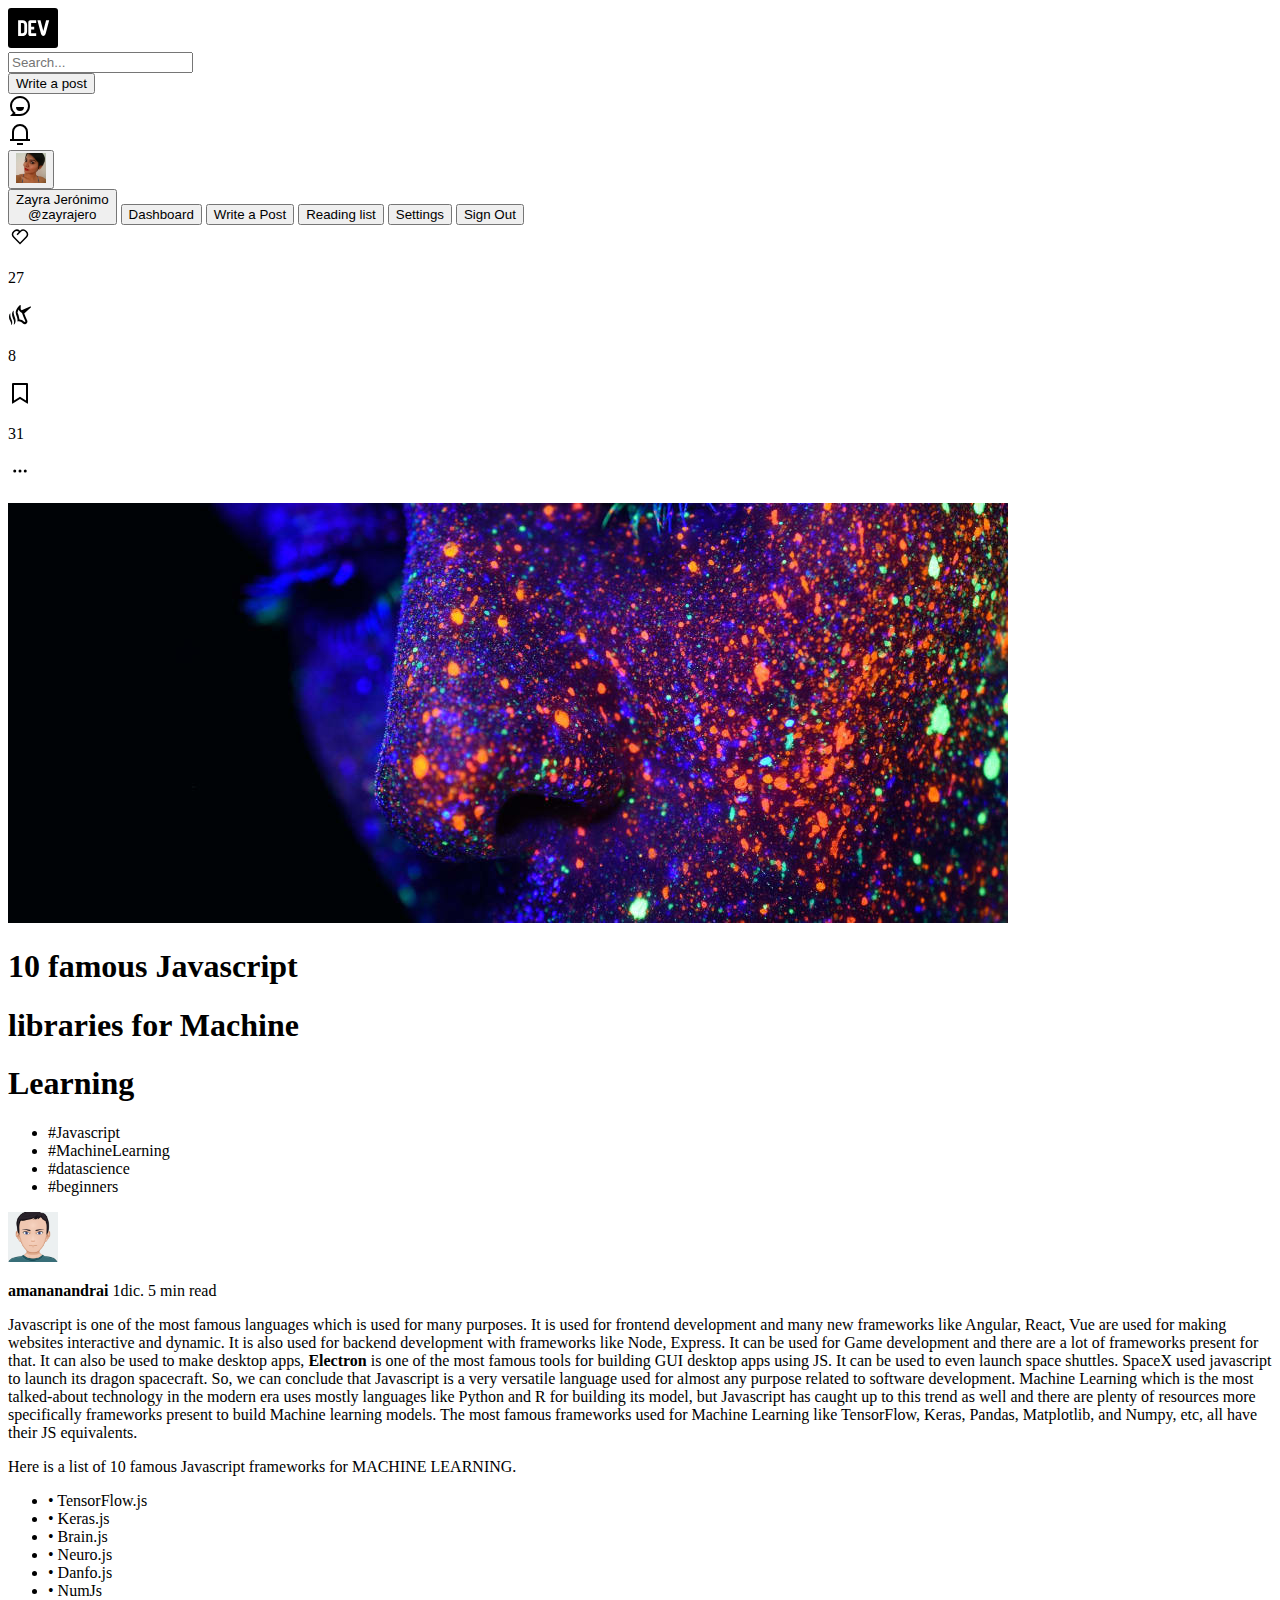
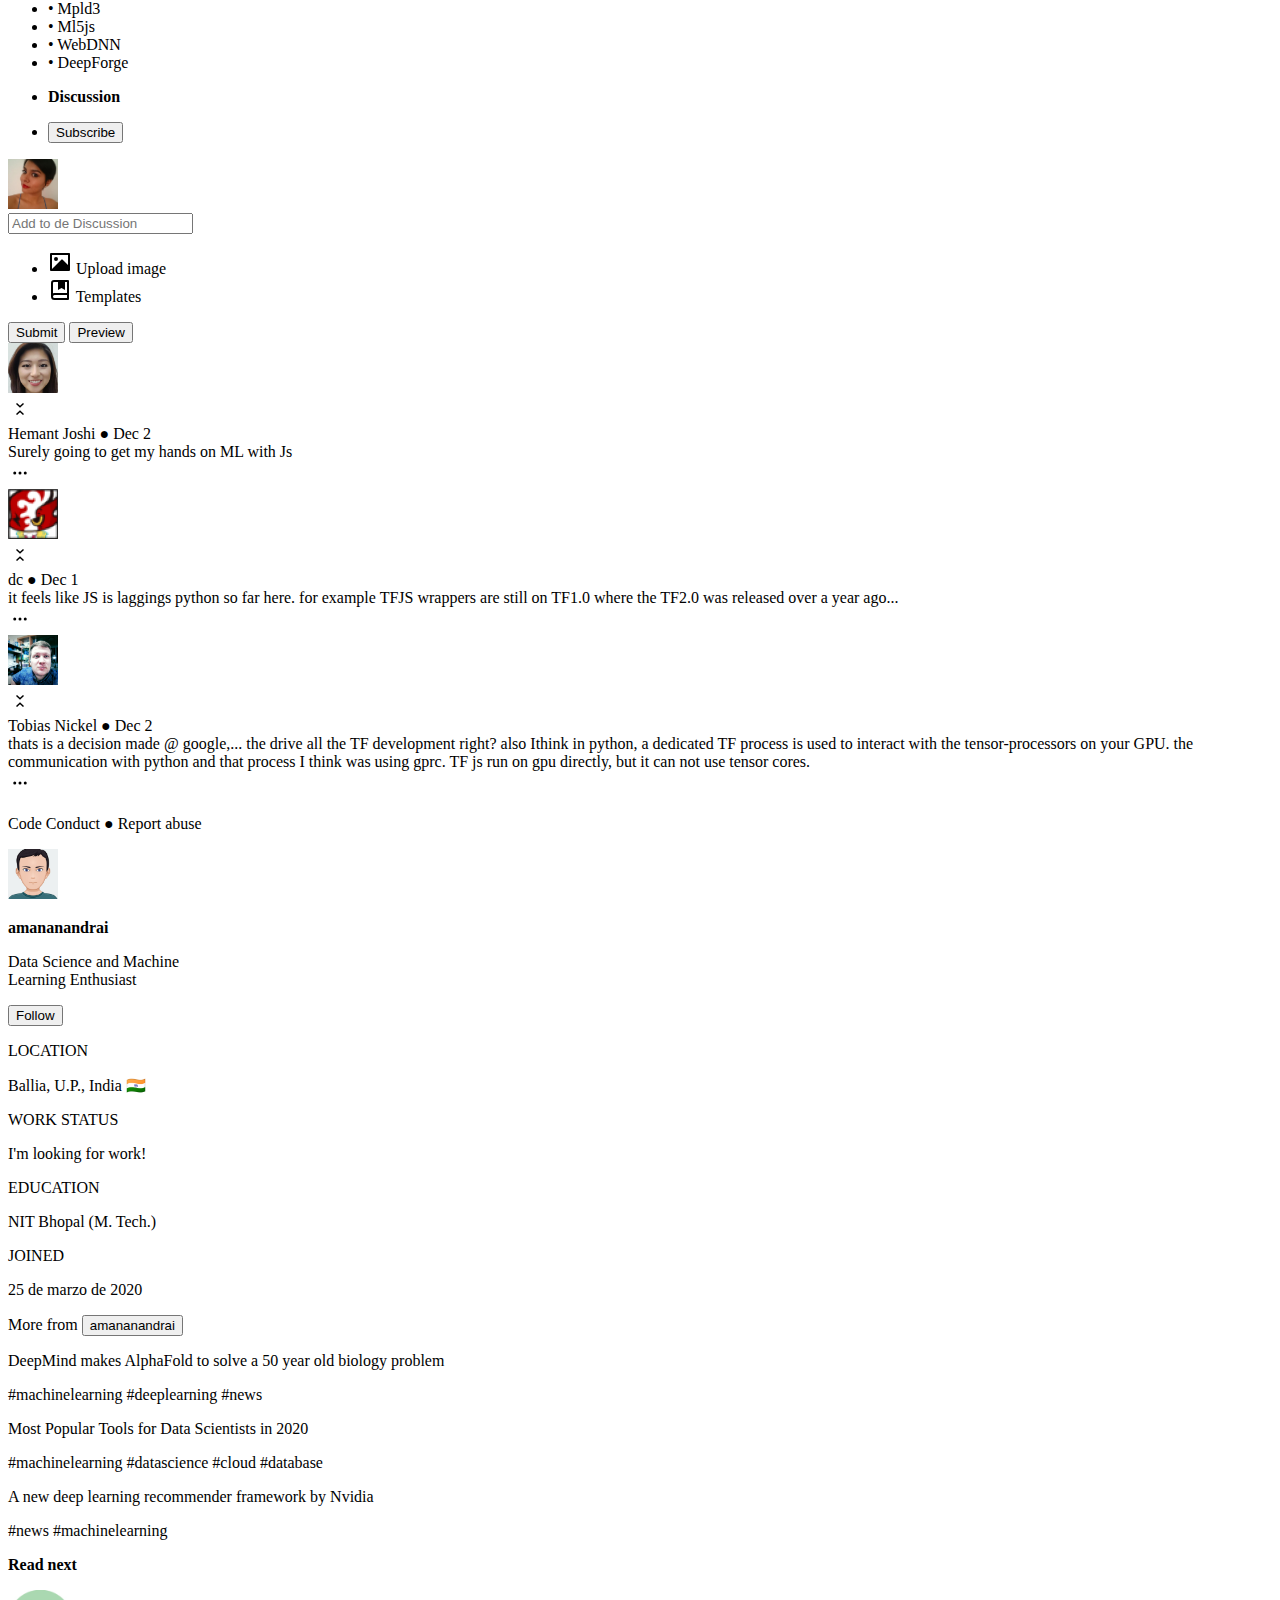
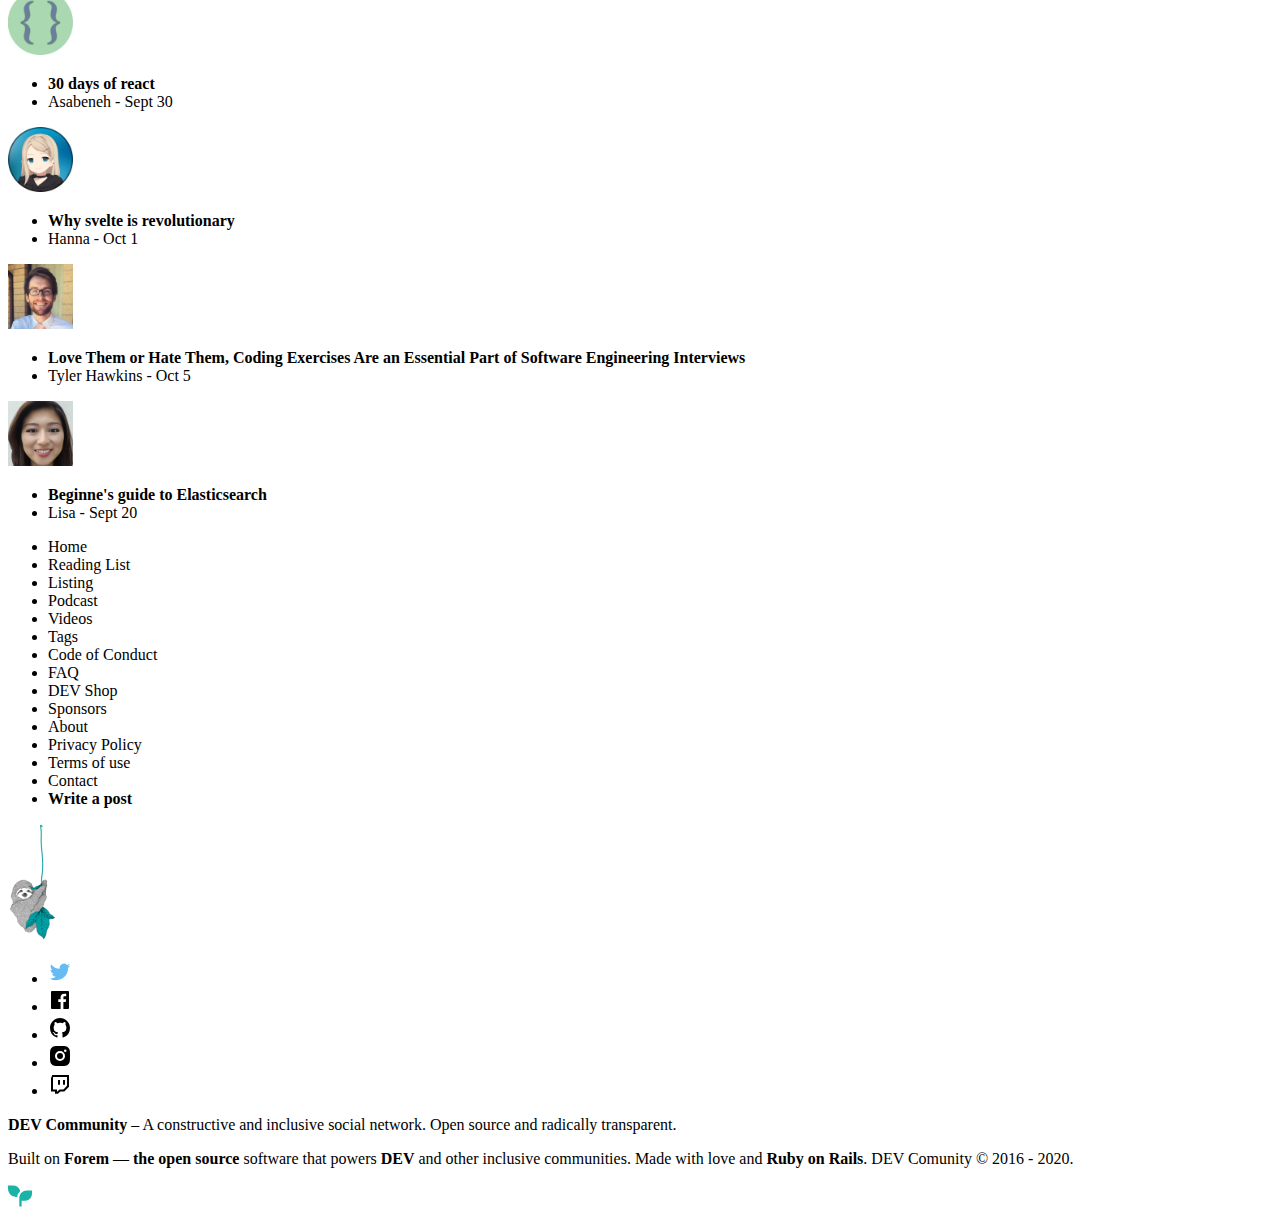
==== main.html @ 1acee674 "ADD files" ====
<!DOCTYPE html>
<html lang="en">

<head>
    <meta charset="UTF-8">
    <meta name="viewport" content="width=device-width, initial-scale=1.0">
    <link rel="stylesheet" href="https://cdn.jsdelivr.net/npm/bootstrap@4.5.3/dist/css/bootstrap.min.css"
        integrity="sha384-TX8t27EcRE3e/ihU7zmQxVncDAy5uIKz4rEkgIXeMed4M0jlfIDPvg6uqKI2xXr2" crossorigin="anonymous">
    <link rel="stylesheet" href="css/style-2.css">
    <link rel="icon" type="image" href="/assets/icon-logo.svg" />
    <title>10 famous Javascript
        libraries for Machine
        Learning</title>
</head>

<body>
    <header class="container-navbar">
        <nav class="navbar navbar-expand-lg p-0">
            <div class="container bg-white d-flex">
                <div class="nav-left d-flex align-items-center">
                    <div class="logo-img">
                        <a href="index.html">
                            <img src="/assets/icon-logo.svg" alt="logo">
                        </a>
                    </div>

                    <div class="nav-search">
                        <form class="form-inline my-1">
                            <input class="form-control my-0 mr-sm-2" type="search" placeholder="Search..."
                                aria-label="Search">
                        </form>
                    </div>

                </div>
                <div class="nav-right d-flex align-items-center">
                    <div class="d-flex wrapper-icon">
                        <div class="icon-nav">
                            <button type="button" class="d-none d-md-flex btn btn-primary btn-lg nav-btn">Write a
                                post</button>

                            <div class="icon">
                                <img src="/assets/icon-chat.svg" alt="icon">
                            </div>
                            <div class="icon">
                                <img src="/assets/icon-notification.svg" alt="icon">
                            </div>
                        </div>

                    </div>


                    <div class="btn-group">
                        <button type="button" class="btn user-btn" data-toggle="dropdown" data-display="static"
                            aria-haspopup="true" aria-expanded="false">
                            <img src="/assets/images/foto-zay.jpeg" width="30" alt="user-ph"
                                class="rounded-circle border border-secondary">
                        </button>
                        <div class="dropdown-menu dropdown-menu-lg-right">
                            <button class="dropdown-item border-bottom" type="button">Zayra Jerónimo <br>
                                <span class="text-secondary">@zayrajero</span></button>
                            <button class="dropdown-item" type="button">Dashboard</button>
                            <button class="dropdown-item" type="button">Write a Post</button>
                            <button class="dropdown-item" type="button">Reading list</button>
                            <button class="dropdown-item" type="button">Settings</button>
                            <button class="dropdown-item border-top" type="button">Sign Out</button>
                        </div>
                    </div>
                </div>
            </div>
        </nav>
    </header>
    <!-- MAIN -->
    <div class="container-fluid bg">
        <div class="row">
            <div class="container">
                <div class="row">
                    <!-- Cianca -->
                    <div class="col-12 col-md-2 pt-2">
                        <div class="div sticky-top">
                            <div class="div pt-3">
                                <img src="/assets/icon-like.svg" class="img-fluid" alt="Responsive image icon-like">
                                <p>27</p>
                            </div>
                            <div class="div pt-2">
                                <img src="/assets/icon-unicorn.svg" class="img-fluid"
                                    alt="Responsive image icon-unicorn">
                                <p>8</p>
                            </div>
                            <div class="div pt-2">
                                <img src="/assets/icon-bookmark.svg" class="img-fluid"
                                    alt="Responsive image icon-bookmark">
                                <p>31</p>
                            </div>
                            <div class="div pt-2">
                                <img src="/assets/icon-3puntitos.svg" class="img-fluid"
                                    alt="Responsive image icon-listing">
                                <p></p>
                            </div>
                        </div>
                    </div>

                    <div class="col-12 col-md-10 col-lg-7 corner-square bg-light">
                        <div class="div img-art-principal">
                            <img src="/assets/images/ph-article.jpg" class="img-fluid" alt="Responsive image">
                        </div>
                        <div>
                            <h1><strong>10 famous Javascript</strong></h1>
                            <h1><strong>libraries for Machine</strong></h1>
                            <h1><strong>Learning</strong></h1>
                        </div>
                        <div class="div etiquetas">
                            <ul>
                                <li class="li px-1"><span class="badge badge-warning">#Javascript</span></li>
                                <li class="li px-1"><span class="badge badge-secondary">#MachineLearning</span></li>
                                <li class="li px-1"><span class="badge badge-info">#datascience</span></li>
                                <li class="li px-1"><span class="badge badge-success">#beginners</span></li>
                            </ul>
                        </div>
                        <div>
                            <img src="/assets/images/user-1.jpeg" width="50" alt="user-1"
                                class="rounded-circle border border">
                            <p><strong>amananandrai</strong> 1dic. 5 min read</p>
                        </div>
                        <div>
                            <p>
                                Javascript is one of the most famous languages which is used for many purposes. It is
                                used for frontend development and many new frameworks like Angular, React, Vue are used
                                for making websites interactive and dynamic. It is also used for backend development
                                with frameworks like Node, Express. It can be used for Game development and there are a
                                lot of frameworks present for that. It can also be used to make desktop apps,
                                <strong>Electron</strong> is one of the most famous tools for building GUI desktop apps
                                using JS. It can be used to even launch space shuttles. SpaceX used javascript to launch
                                its dragon spacecraft. So, we can conclude that Javascript is a very versatile language
                                used for almost any purpose related to software development.
                                Machine Learning which is the most talked-about technology in the modern era uses mostly
                                languages like Python and R for building its model, but Javascript has caught up to this
                                trend as well and there are plenty of resources more specifically frameworks present to
                                build Machine learning models. The most famous frameworks used for Machine Learning like
                                TensorFlow, Keras, Pandas, Matplotlib, and Numpy, etc, all have their JS equivalents.
                            </p>
                        </div>
                        <div class="div pt-2"></div>
                        <div>
                            <p>Here is a list of 10 famous Javascript frameworks for MACHINE LEARNING.</p>
                            <ul>
                                <li>• TensorFlow.js</li>
                                <li>• Keras.js</li>
                                <li>• Brain.js</li>
                                <li>• Neuro.js</li>
                                <li>• Danfo.js</li>
                                <li>• NumJs</li>
                                <li>• Mpld3</li>
                                <li>• Ml5js</li>
                                <li>• WebDNN</li>
                                <li>• DeepForge</li>
                            </ul>
                        </div>

                        <!-- Manu -->
                        <div class="section mt2">
                            <div class="div mt-1">
                                <ul class="d-flex flex-row justify-content-between align-items-center">
                                    <li>
                                        <p><strong>Discussion</strong></p>
                                    </li>
                                    <li><button type="button" class="btn button-white">Subscribe</button></li>
                                </ul>
                                <div class="d-flex flex-row align-items-start">
                                    <div><img src="assets/images/foto-zay.jpeg" width="50" class="h-100 rounded-circle">
                                    </div>
                                    <div class="ml-3 w-100"><input type="text" placeholder="Add to de Discussion"
                                            class="corner-square p-5 w-100"></input></div>
                                </div>
                                <div class="div w-100">
                                    <ul class="d-flex flex-row justify-content-start px-3">
                                        <li class="ml-5"><img src="assets/upload-icon.svg"> Upload image </li>
                                        <li class="ml-3"><img src="assets/crayons.svg"> Templates </li>
                                    </ul>
                                </div>
                                <div>
                                    <div class="d-flex flex-row justify-content-start px-5 align-items-center">
                                        <button type="button" class="btn button-blue ml-4">Submit</button></li>
                                        <button type="button" class="btn button-gray ml-2">Preview</button></li>
                                    </div>
                                </div>
                            </div>
                            <div class="div d-flex flex-row py-2 mt-4">
                                <div class="div d-flex flex-column mr-3">
                                    <img src="assets/images/user-2-7.jpeg" width="50" class="rounded-circle">
                                    <div class="d-flex align-items-center justify-content-center"><img
                                            src="assets/icon-sign.svg"></div>
                                </div>
                                <div class="d-flex corner-square w-100">
                                    <div class="div w-100 h-100">Hemant Joshi ● Dec 2
                                        <div class="mt2">Surely going to get my hands on ML with Js</div>
                                    </div>
                                    <div><img src="assets/icon-3puntitos.svg"></div>
                                </div>
                            </div>

                            <div class="div d-flex flex-row py-2 mt-4">
                                <div class="div d-flex flex-column mr-3">
                                    <img src="assets/images/user-2-3.jpeg" width="50" class="rounded-circle">
                                    <div class="d-flex align-items-center justify-content-center"><img
                                            src="assets/icon-sign.svg"></div>
                                </div>
                                <div class="d-flex corner-square w-100">
                                    <div class="div w-100 h-100">dc ● Dec 1
                                        <div class="mt2">it feels like JS is laggings python so far here. for example
                                            TFJS wrappers are still on TF1.0 where the TF2.0 was released over a year
                                            ago...</div>
                                    </div>
                                    <div><img src="assets/icon-3puntitos.svg"></div>
                                </div>
                            </div>

                            <div class="div d-flex flex-row py-2 mt-4">
                                <div class="div d-flex flex-column flex-align-center mr-3">
                                    <img src="assets/images/user-2-2.jpg" width="50" class="rounded-circle">
                                    <div class="d-flex align-items-center justify-content-center"><img
                                            src="assets/icon-sign.svg"></div>
                                </div>
                                <div class="d-flex flex-row corner-square w-100">
                                    <div class="div w-100 h-100">Tobias Nickel ● Dec 2
                                        <div class="mt2">thats is a decision made @ google,... the drive all the TF
                                            development right?
                                            also Ithink in python, a dedicated TF process is used to interact with the
                                            tensor-processors on your GPU. the communication with python and that
                                            process I think was using gprc.
                                            TF js run on gpu directly, but it can not use tensor cores.</div>
                                    </div>
                                    <div><img src="assets/icon-3puntitos.svg"></div>
                                </div>

                            </div>



                            <div class="div d-flex justify-content-center py-3">
                                <p>Code Conduct ● Report abuse</p>
                            </div>
                        </div>
                    </div>

                    <!-- Cianca -->
                    <div class="col-3 d-none d-lg-block pt-2">
                        <div class="div sticky-top">
                            <div class="section border border bg-light ">
                                <div class="div mx-auto" style="width: 200px">
                                    <img src="/assets/images/user-1.jpeg" width="50" alt="user-1"
                                        class="rounded-circle border border">
                                    <p><strong>amananandrai</strong></p>
                                </div>
                                <div class="div mx-auto" style="width: 200px">
                                    <p>Data Science and Machine Learning Enthusiast</p>
                                </div>
                                <div class="div mx-auto" style="width: 200px">
                                    <button type="button" class="btn btn-primary btn-lg">Follow</button>
                                </div>
                                <div class="div px-3 pt-3">
                                    <p>LOCATION</p>
                                    <p>Ballia, U.P., India 🇮🇳</p>
                                    <p>WORK STATUS</p>
                                    <p>I'm looking for work!</p>
                                    <p>EDUCATION</p>
                                    <p>NIT Bhopal (M. Tech.)</p>
                                    <p>JOINED</p>
                                    <p>25 de marzo de 2020</p>
                                </div>
                            </div>

                            <div class="div pt-2"></div>

                            <div class="section border border bg-light">
                                <div class="border border div mx-auto">
                                    <p class="p px-3">More from <button type="button"
                                            class="btn btn-link">amananandrai</button></p>
                                </div>
                                <div class="border border div mx-auto">
                                    <p class="p px-3">DeepMind makes AlphaFold to solve a 50 year old biology problem
                                    </p>
                                    <p class="p px-3">#machinelearning #deeplearning #news</p>
                                </div>
                                <div class="border border div mx-auto">
                                    <p class="p px-3">Most Popular Tools for Data Scientists in 2020</p>
                                    <p class="p px-3">#machinelearning #datascience #cloud #database</p>
                                </div>
                                <div class="border border div mx-auto">
                                    <p class="p px-3">A new deep learning recommender framework by Nvidia</p>
                                    <p class="p px-3">#news #machinelearning</p>
                                </div>
                            </div>
                        </div>
                    </div>
                </div>
            </div>
        </div>
    </div>

    <!-- Manu -->
    <!-- Read Next -->
    <div class="col-7 mt-4 offset-3 read-next d-flex justify-content-center">
        <div class="div">
            <div class="section mt-4 w-75 d-flex flex-column justify-content-center">
                <div class="div d-flex justify-content-start align-items-center">
                    <p><strong>Read next</strong></p>
                </div>
                <div class="div d-flex flex-row py-3">
                    <div class="div h-25"><img src="assets/images/user-2-4.jpeg" width="65"
                            class="h-100 rounded-circle"></div>
                    <div>
                        <ul>
                            <li><strong>30 days of react</strong></li>
                            <li>Asabeneh - Sept 30</li>
                        </ul>
                    </div>
                </div>
                <div class="div d-flex flex-row py-2">
                    <div class="div h-25"><img src="assets/images/user-2-5.png" width="65" class="h-100 rounded-circle">
                    </div>
                    <div>
                        <ul>
                            <li><strong>Why svelte is revolutionary</strong></li>
                            <li>Hanna - Oct 1</li>
                        </ul>
                    </div>
                </div>
                <div class="div d-flex flex-row py-2">
                    <div class="div h-25"><img src="assets/images/user-2-6.jpeg" width="65"
                            class="h-100 rounded-circle"></div>
                    <div>
                        <ul>
                            <li><strong>Love Them or Hate Them, Coding Exercises Are an Essential Part of Software
                                    Engineering Interviews</strong></li>
                            <li>Tyler Hawkins - Oct 5</li>
                        </ul>
                    </div>
                </div>
                <div class="div d-flex flex-row">
                    <div class="div h-25"><img src="assets/images/user-2-7.jpeg" width="65"
                            class="h-100 rounded-circle"></div>
                    <div>
                        <ul>
                            <li><strong>Beginne's guide to Elasticsearch</strong></li>
                            <li>Lisa - Sept 20</li>
                        </ul>
                    </div>
                </div>


            </div>
        </div>
    </div>

    <!-- TODOS -->
    <!-- FOOTER -->
    <div class="container-fluid border mt-4 footer-design">
        <div class="row">
            <div class="container">
                <div class="row mt-5">
                    <div class="col-12 w-100">
                        <ul class=" d-flex flex-row justify-content-between">
                            <li>Home</li>
                            <li>Reading List</li>
                            <li>Listing</li>
                            <li>Podcast</li>
                            <li>Videos</li>
                            <li>Tags</li>
                            <li>Code of Conduct</li>
                            <li>FAQ</li>
                            <li>DEV Shop</li>
                            <li>Sponsors</li>
                            <li>About</li>
                            <li>Privacy Policy</li>
                            <li>Terms of use</li>
                            <li>Contact</li>
                            <li><strong>Write a post</strong></li>
                        </ul>
                        <div><img src="assets/images/ph-animal.png" width="50" class="h-100 rounded-circle"></div>

                    </div>
                    <div class="col-12">
                        <ul class=" d-flex flex-row align-items-center justify-content-center">
                            <li class="px-2"><img src="assets/icon-twitter.svg"></li>
                            <li class="px-2"><img src="assets/icon-fb.svg"></li>
                            <li class="px-2"><img src="assets/icon-github.svg"></li>
                            <li class="px-2"><img src="assets/icon-instagram.svg"></li>
                            <li class="px-2"><img src="assets/icon-twitch.svg"></li>
                        </ul>
                    </div>
                    <div class="col-12 d-flex flex-row justify-content-center pt-4">
                        <div>
                            <p><strong>DEV Community </strong> – A constructive and inclusive social network. Open
                                source and radically transparent.</p>
                        </div>
                    </div>
                    <div class="col-12 d-flex flex-column align-items-center justify-content-center pt-1">
                        <div class="w-75 d-flex flex-row flex-wrap justify-content-center align-items-center">
                            <p class="text-center">Built on <strong>Forem</strong> — <strong>the open source</strong>
                                software that powers <strong>DEV</strong> and other inclusive communities. Made with
                                love and<strong> Ruby on Rails</strong>. DEV Comunity © 2016 - 2020.
                            </p>
                        </div>
                        <div class="pb-5 pt-3"><img src="assets/icon-plant.svg"></div>
                    </div>
                </div>
            </div>
        </div>
    </div>


    <script src="https://ajax.googleapis.com/ajax/libs/jquery/3.5.1/jquery.min.js"></script>
    <script src="https://code.jquery.com/jquery-3.5.1.min.js"
        integrity="sha256-9/aliU8dGd2tb6OSsuzixeV4y/faTqgFtohetphbbj0=" crossorigin="anonymous"></script>
    <script src="https://cdn.jsdelivr.net/npm/popper.js@1.16.1/dist/umd/popper.min.js"
        integrity="sha384-9/reFTGAW83EW2RDu2S0VKaIzap3H66lZH81PoYlFhbGU+6BZp6G7niu735Sk7lN"
        crossorigin="anonymous"></script>
    <script src="https://cdn.jsdelivr.net/npm/bootstrap@4.5.3/dist/js/bootstrap.min.js"
        integrity="sha384-w1Q4orYjBQndcko6MimVbzY0tgp4pWB4lZ7lr30WKz0vr/aWKhXdBNmNb5D92v7s"
        crossorigin="anonymous"></script>
</body>

</html>
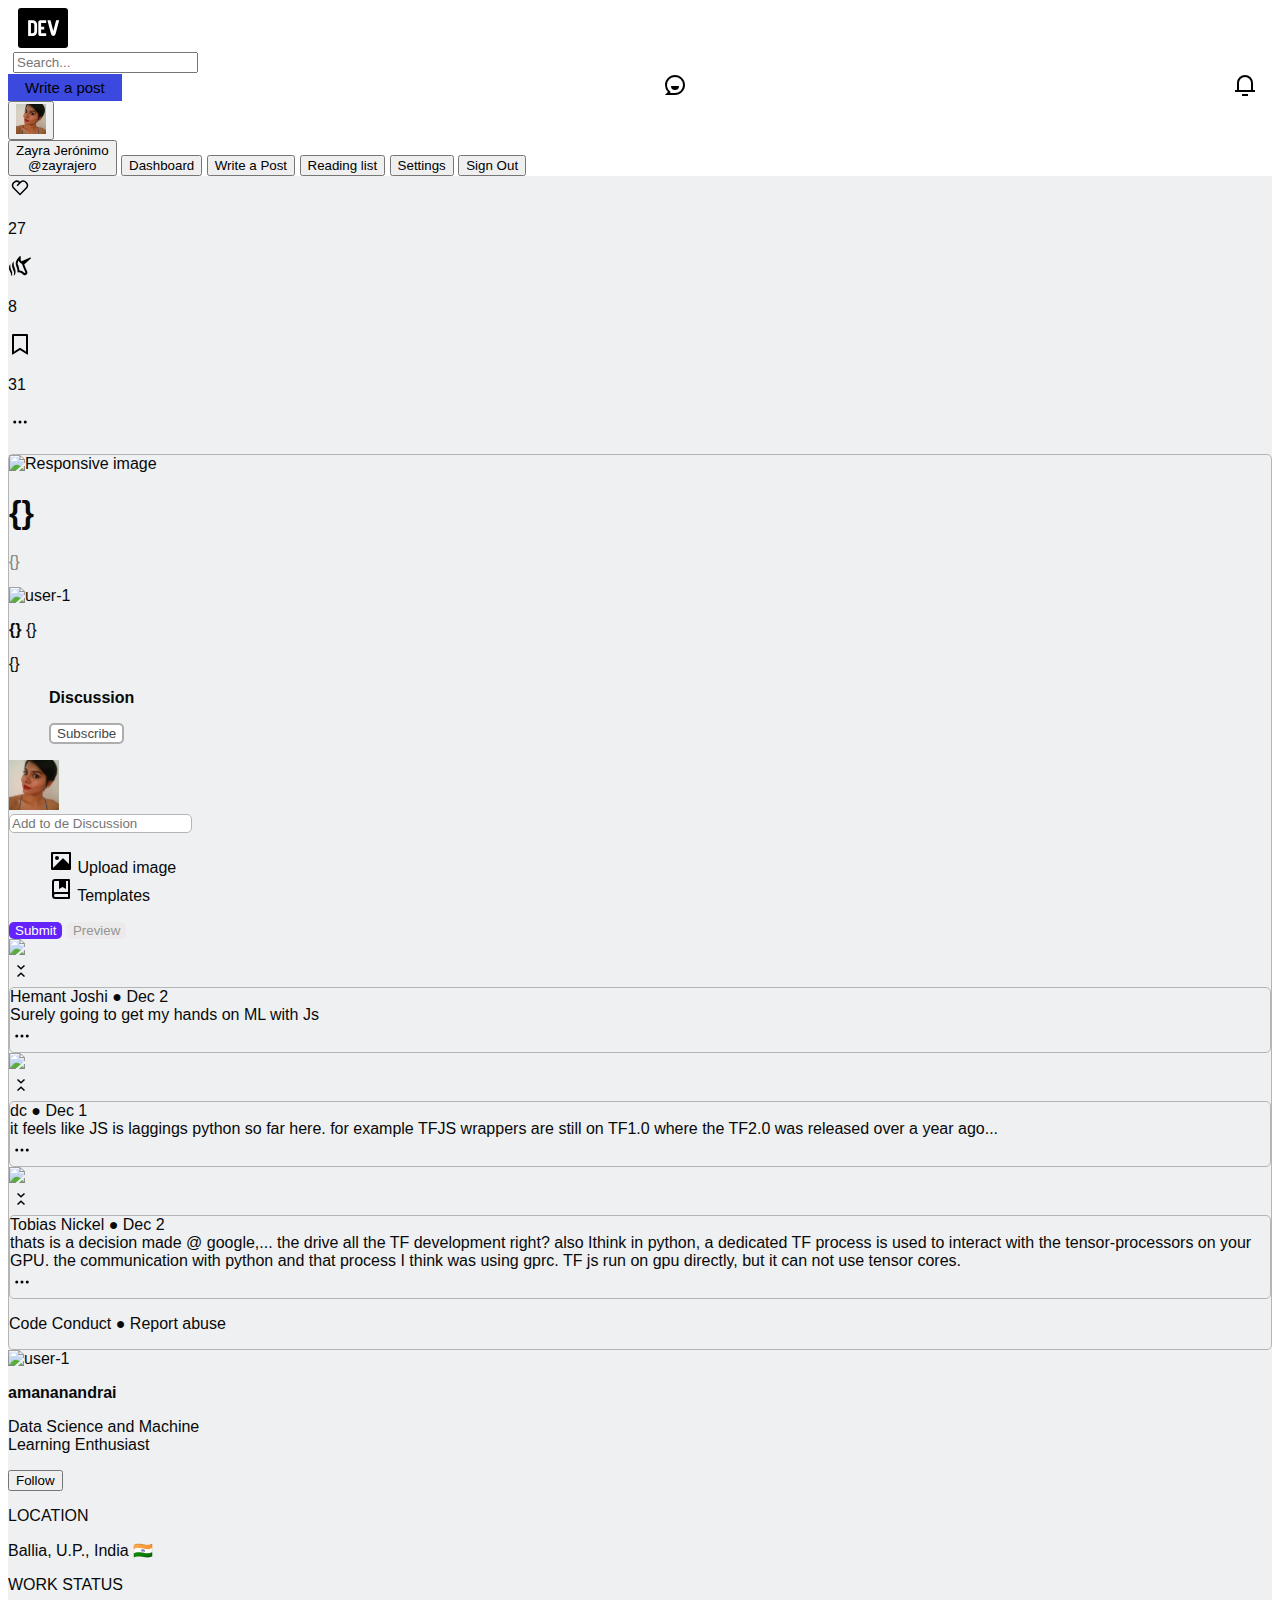
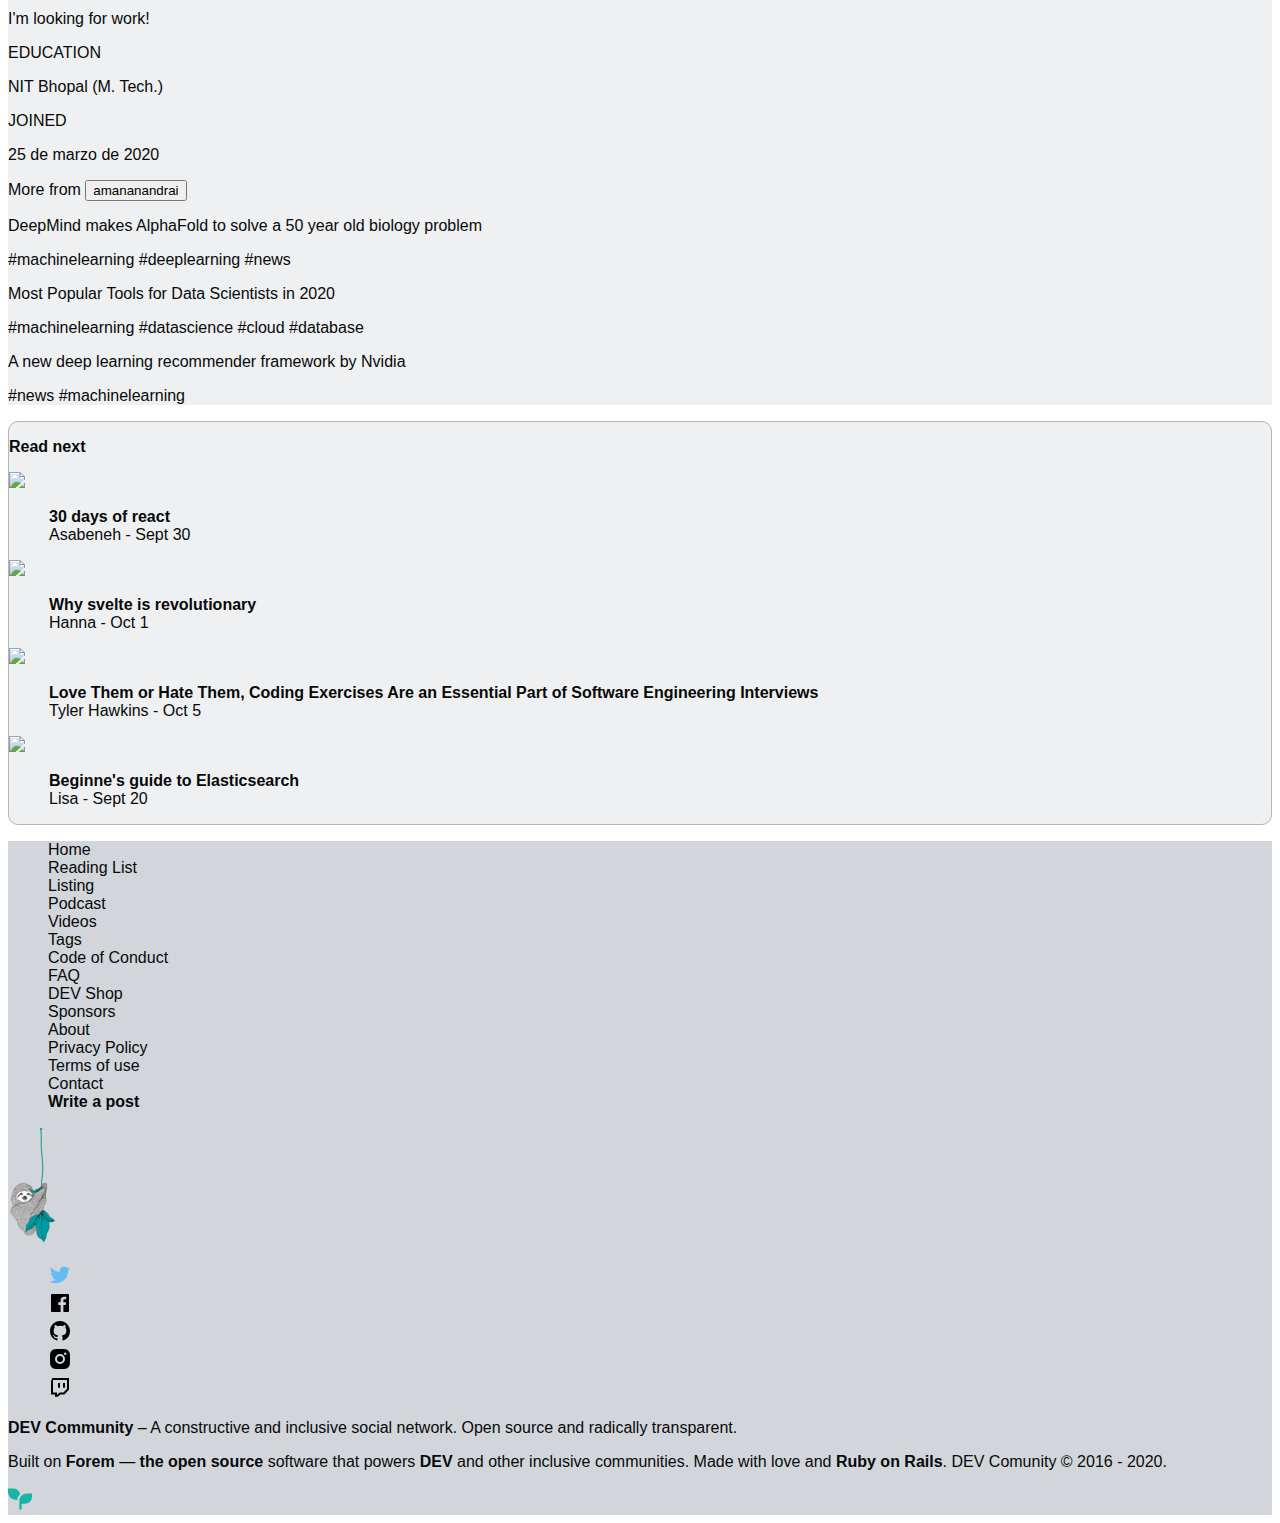
==== commit 80f26e10: "ADDED print post" ====
--- a/main.html
+++ b/main.html
@@ -4,8 +4,8 @@
 <head>
     <meta charset="UTF-8">
     <meta name="viewport" content="width=device-width, initial-scale=1.0">
-    <link rel="stylesheet" href="https://cdn.jsdelivr.net/npm/bootstrap@4.5.3/dist/css/bootstrap.min.css"
-        integrity="sha384-TX8t27EcRE3e/ihU7zmQxVncDAy5uIKz4rEkgIXeMed4M0jlfIDPvg6uqKI2xXr2" crossorigin="anonymous">
+    <link href="https://cdn.jsdelivr.net/npm/bootstrap@5.0.0-beta1/dist/css/bootstrap.min.css" rel="stylesheet"
+        integrity="sha384-giJF6kkoqNQ00vy+HMDP7azOuL0xtbfIcaT9wjKHr8RbDVddVHyTfAAsrekwKmP1" crossorigin="anonymous">
     <link rel="stylesheet" href="css/style-2.css">
     <link rel="icon" type="image" href="/assets/icon-logo.svg" />
     <title>10 famous Javascript
@@ -99,62 +99,28 @@
                         </div>
                     </div>
 
-                    <div class="col-12 col-md-10 col-lg-7 corner-square bg-light">
+                    <div class="col-12 col-md-10 col-lg-7 corner-square bg-light read-post post">
                         <div class="div img-art-principal">
-                            <img src="/assets/images/ph-article.jpg" class="img-fluid" alt="Responsive image">
+                            <img src="{}" class="img-fluid" alt="Responsive image">
                         </div>
                         <div>
-                            <h1><strong>10 famous Javascript</strong></h1>
-                            <h1><strong>libraries for Machine</strong></h1>
-                            <h1><strong>Learning</strong></h1>
+                            <h1><strong>{}</strong></h1>
                         </div>
                         <div class="div etiquetas">
                             <ul>
-                                <li class="li px-1"><span class="badge badge-warning">#Javascript</span></li>
-                                <li class="li px-1"><span class="badge badge-secondary">#MachineLearning</span></li>
-                                <li class="li px-1"><span class="badge badge-info">#datascience</span></li>
-                                <li class="li px-1"><span class="badge badge-success">#beginners</span></li>
+                                <li class="li px-1"><span class="badge badge-warning">{}</span></li>
                             </ul>
                         </div>
                         <div>
-                            <img src="/assets/images/user-1.jpeg" width="50" alt="user-1"
-                                class="rounded-circle border border">
-                            <p><strong>amananandrai</strong> 1dic. 5 min read</p>
+                            <img src="{}" width="50" alt="user-1" class="rounded-circle border border">
+                            <p><strong>{}</strong> {}</p>
                         </div>
                         <div>
                             <p>
-                                Javascript is one of the most famous languages which is used for many purposes. It is
-                                used for frontend development and many new frameworks like Angular, React, Vue are used
-                                for making websites interactive and dynamic. It is also used for backend development
-                                with frameworks like Node, Express. It can be used for Game development and there are a
-                                lot of frameworks present for that. It can also be used to make desktop apps,
-                                <strong>Electron</strong> is one of the most famous tools for building GUI desktop apps
-                                using JS. It can be used to even launch space shuttles. SpaceX used javascript to launch
-                                its dragon spacecraft. So, we can conclude that Javascript is a very versatile language
-                                used for almost any purpose related to software development.
-                                Machine Learning which is the most talked-about technology in the modern era uses mostly
-                                languages like Python and R for building its model, but Javascript has caught up to this
-                                trend as well and there are plenty of resources more specifically frameworks present to
-                                build Machine learning models. The most famous frameworks used for Machine Learning like
-                                TensorFlow, Keras, Pandas, Matplotlib, and Numpy, etc, all have their JS equivalents.
+                                {}
                             </p>
                         </div>
-                        <div class="div pt-2"></div>
-                        <div>
-                            <p>Here is a list of 10 famous Javascript frameworks for MACHINE LEARNING.</p>
-                            <ul>
-                                <li>• TensorFlow.js</li>
-                                <li>• Keras.js</li>
-                                <li>• Brain.js</li>
-                                <li>• Neuro.js</li>
-                                <li>• Danfo.js</li>
-                                <li>• NumJs</li>
-                                <li>• Mpld3</li>
-                                <li>• Ml5js</li>
-                                <li>• WebDNN</li>
-                                <li>• DeepForge</li>
-                            </ul>
-                        </div>
+
 
                         <!-- Manu -->
                         <div class="section mt2">
@@ -410,14 +376,10 @@
 
 
     <script src="https://ajax.googleapis.com/ajax/libs/jquery/3.5.1/jquery.min.js"></script>
-    <script src="https://code.jquery.com/jquery-3.5.1.min.js"
-        integrity="sha256-9/aliU8dGd2tb6OSsuzixeV4y/faTqgFtohetphbbj0=" crossorigin="anonymous"></script>
-    <script src="https://cdn.jsdelivr.net/npm/popper.js@1.16.1/dist/umd/popper.min.js"
-        integrity="sha384-9/reFTGAW83EW2RDu2S0VKaIzap3H66lZH81PoYlFhbGU+6BZp6G7niu735Sk7lN"
+    <script src="https://cdn.jsdelivr.net/npm/bootstrap@5.0.0-beta1/dist/js/bootstrap.bundle.min.js"
+        integrity="sha384-ygbV9kiqUc6oa4msXn9868pTtWMgiQaeYH7/t7LECLbyPA2x65Kgf80OJFdroafW"
         crossorigin="anonymous"></script>
-    <script src="https://cdn.jsdelivr.net/npm/bootstrap@4.5.3/dist/js/bootstrap.min.js"
-        integrity="sha384-w1Q4orYjBQndcko6MimVbzY0tgp4pWB4lZ7lr30WKz0vr/aWKhXdBNmNb5D92v7s"
-        crossorigin="anonymous"></script>
+    <script src="js/post.js"></script>
 </body>
 
 </html>--- a/css/style-2.css
+++ b/css/style-2.css
@@ -0,0 +1,130 @@
+body {
+  font-family: 'Roboto', sans-serif;
+  color: #08090a;
+  cursor: pointer;
+}
+
+ul, li {
+  list-style: none;
+}
+
+.bg {
+  background: #eef0f1;
+}
+
+.container {
+  padding: 10px auto;
+  width: 100%;
+}
+
+.logo-img {
+  padding-left: 10px;
+}
+
+.nav-search {
+  padding-left: 5px;
+  width: 150px;
+}
+
+.nav-btn {
+  font-size: 15px;
+  font-weight: 500;
+  padding: 5px 17px;
+  background: #3b49df;
+  margin-right: 10px;
+  border: none;
+}
+
+.nav-btn:hover {
+  background: #323ebe;
+}
+
+@media only screen and (min-width: 768px) {
+  .wrap-icon {
+    margin: 0 15px;
+  }
+}
+
+.icon-nav {
+  display: -webkit-box;
+  display: -ms-flexbox;
+  display: flex;
+  -webkit-box-align: center;
+      -ms-flex-align: center;
+          align-items: center;
+  -webkit-box-pack: justify;
+      -ms-flex-pack: justify;
+          justify-content: space-between;
+}
+
+.icon-nav .icon {
+  padding: 0 15px;
+}
+
+.dropdown-menu {
+  border-color: black;
+  border-top-width: thin;
+  border-right-width: thick;
+  border-bottom-width: thick;
+  border-left-width: thin;
+}
+
+.corner-square {
+  border-radius: 5px;
+  border: 1px solid #b6b5b5;
+  /* border-style: none; */
+}
+
+.corner-square-nb {
+  border-radius: 5px;
+  /* border-style: none; */
+}
+
+.button-blue {
+  background-color: rgba(94, 25, 253, 0.959);
+  border-style: none;
+  border-radius: 5px;
+  color: white;
+}
+
+.button-gray {
+  background-color: rgba(235, 233, 233, 0.959);
+  border-style: none;
+  border-radius: 5px;
+  color: #959595;
+}
+
+.button-white {
+  background-color: white;
+  border: 2px solid #adadad;
+  border-radius: 5px;
+  color: #474747;
+}
+
+input {
+  text-align: left;
+}
+
+.footer-design {
+  background-color: #d2d6db;
+}
+
+.div.etiquetas ul {
+  display: -webkit-box;
+  display: -ms-flexbox;
+  display: flex;
+  -ms-flex-wrap: wrap;
+      flex-wrap: wrap;
+  padding-left: 0;
+  color: #808080;
+  -webkit-box-pack: start;
+      -ms-flex-pack: start;
+          justify-content: flex-start;
+}
+
+.read-next {
+  border-radius: 10px;
+  background-color: #eef0f1;
+  border: 1px solid #b6b5b5;
+}
+/*# sourceMappingURL=style-2.css.map */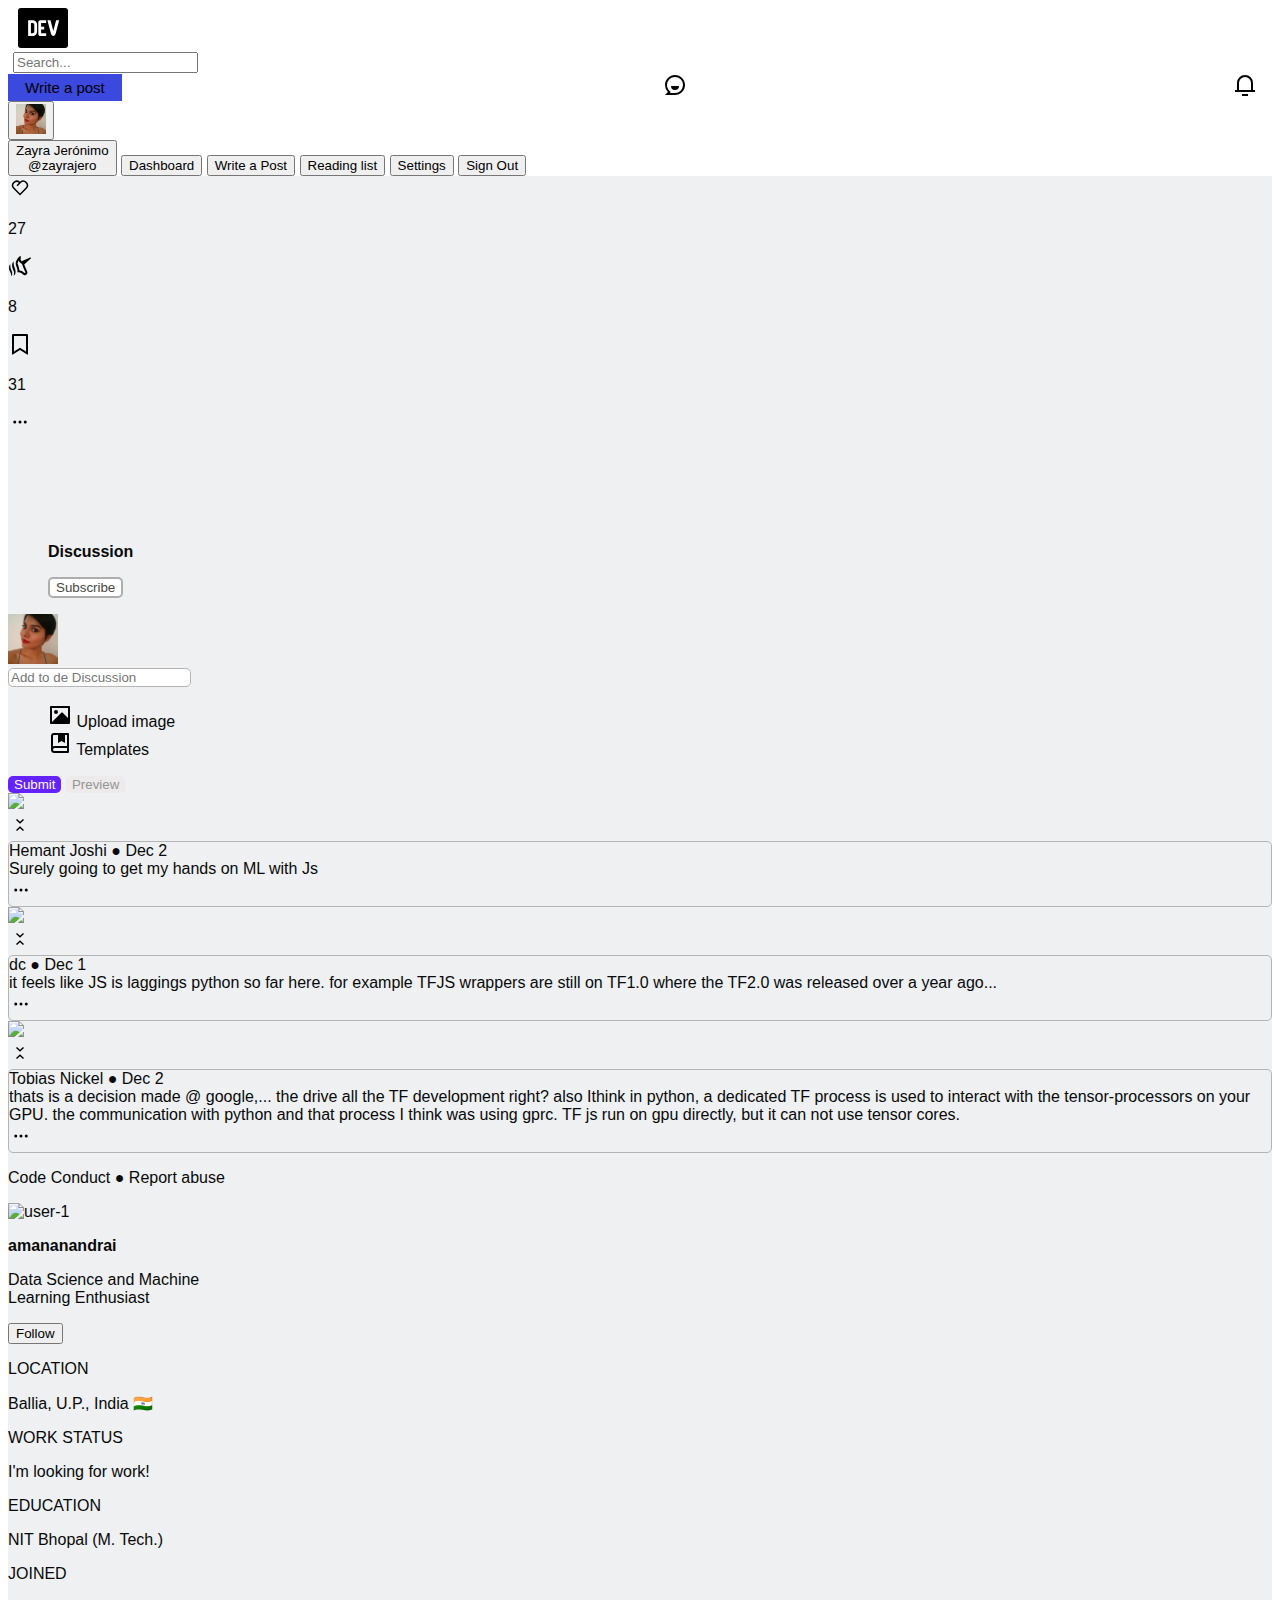
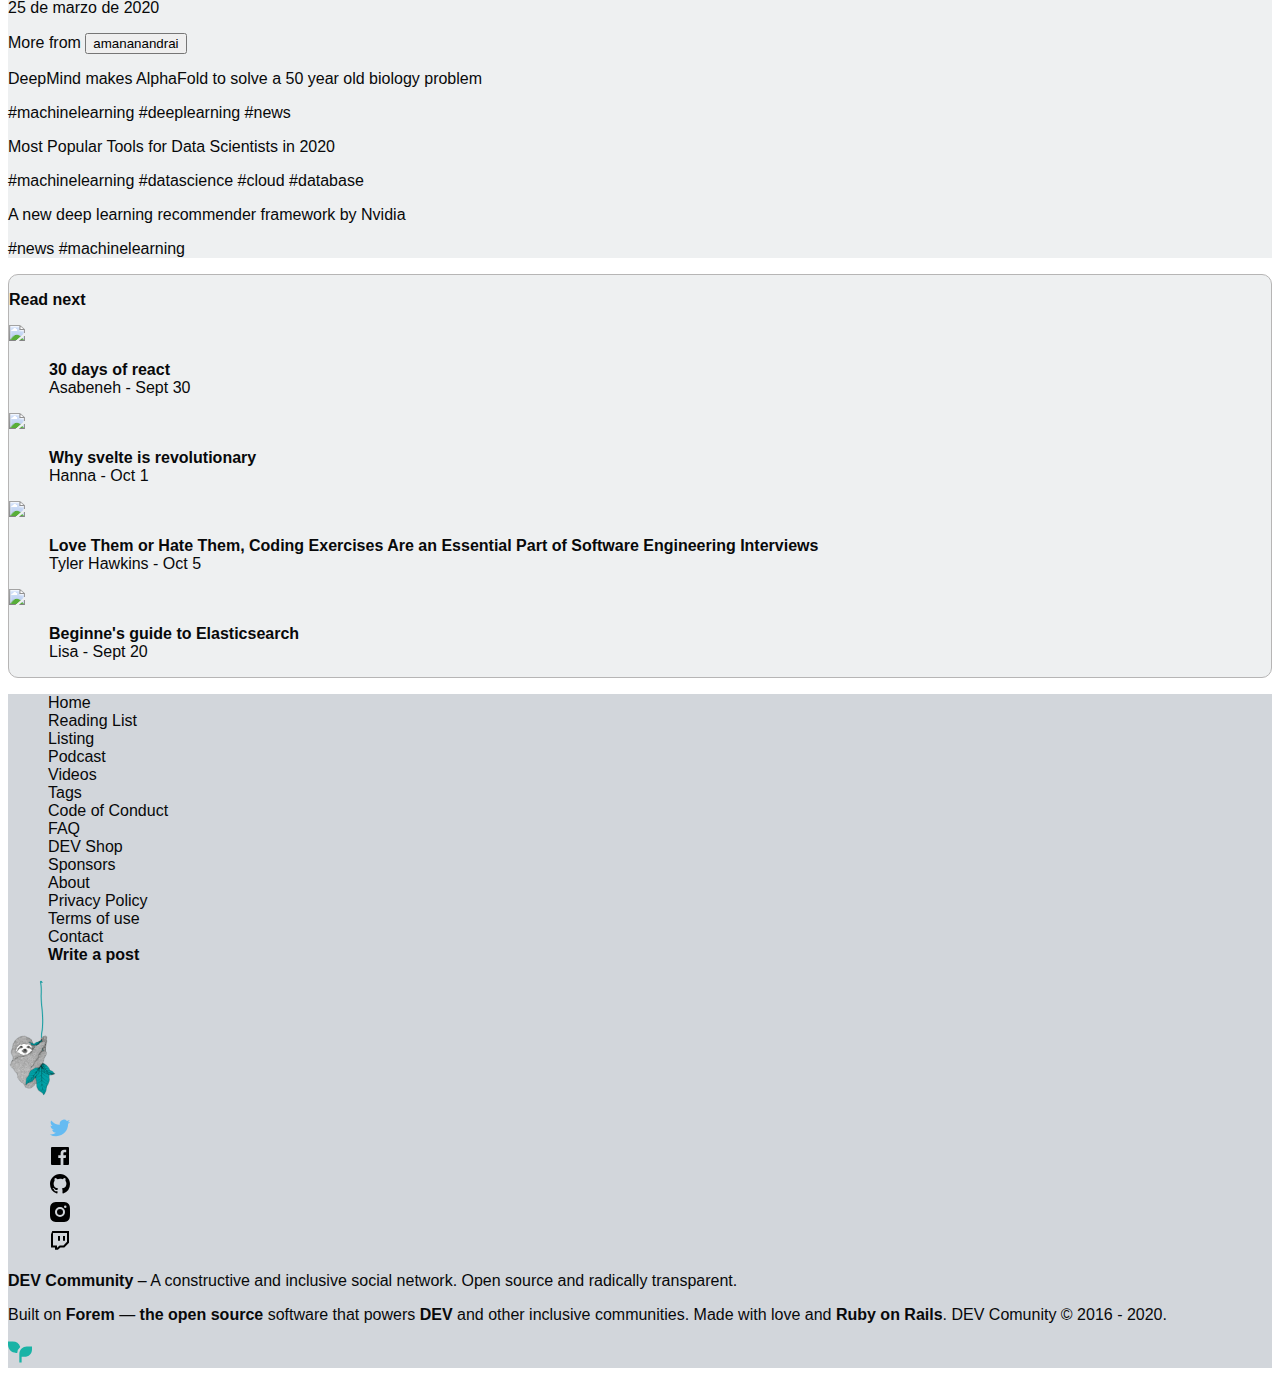
==== commit 70a1b8df: "ADDED post main" ====
--- a/main.html
+++ b/main.html
@@ -99,26 +99,24 @@
                         </div>
                     </div>
 
-                    <div class="col-12 col-md-10 col-lg-7 corner-square bg-light read-post post">
-                        <div class="div img-art-principal">
-                            <img src="{}" class="img-fluid" alt="Responsive image">
+                    <div class="col-12 col-md-10 col-lg-7 bg-light">
+                        <div class="div img-art-principal read-post">
+                            <img src="" class="img-fluid">
                         </div>
                         <div>
-                            <h1><strong>{}</strong></h1>
+                            <h1><strong></strong></h1>
                         </div>
                         <div class="div etiquetas">
                             <ul>
-                                <li class="li px-1"><span class="badge badge-warning">{}</span></li>
+                                <li class="li px-1"><span class="badge badge-warning"></span></li>
                             </ul>
                         </div>
                         <div>
-                            <img src="{}" width="50" alt="user-1" class="rounded-circle border border">
-                            <p><strong>{}</strong> {}</p>
+                            <img src="" width="50" class="rounded-circle border border">
+                            <p><strong></strong></p>
                         </div>
                         <div>
-                            <p>
-                                {}
-                            </p>
+                            <p></p>
                         </div>
 
 
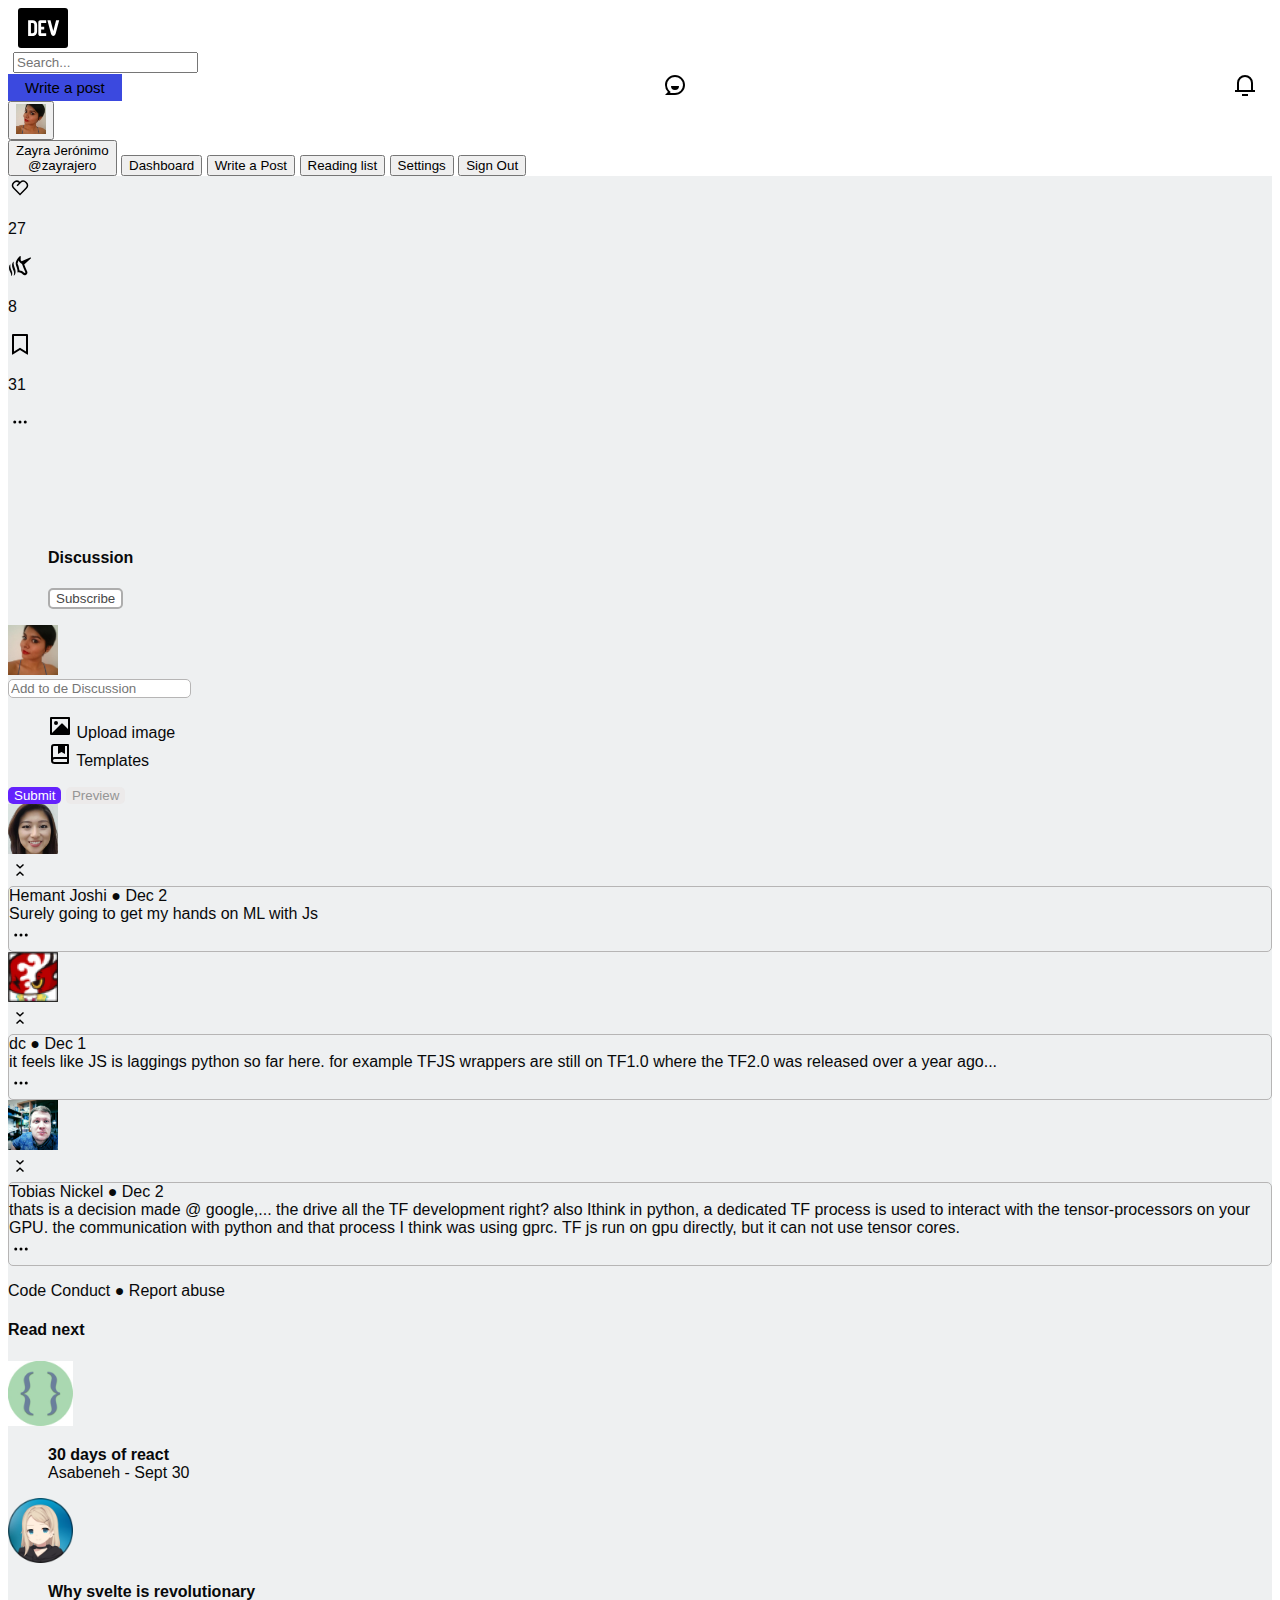
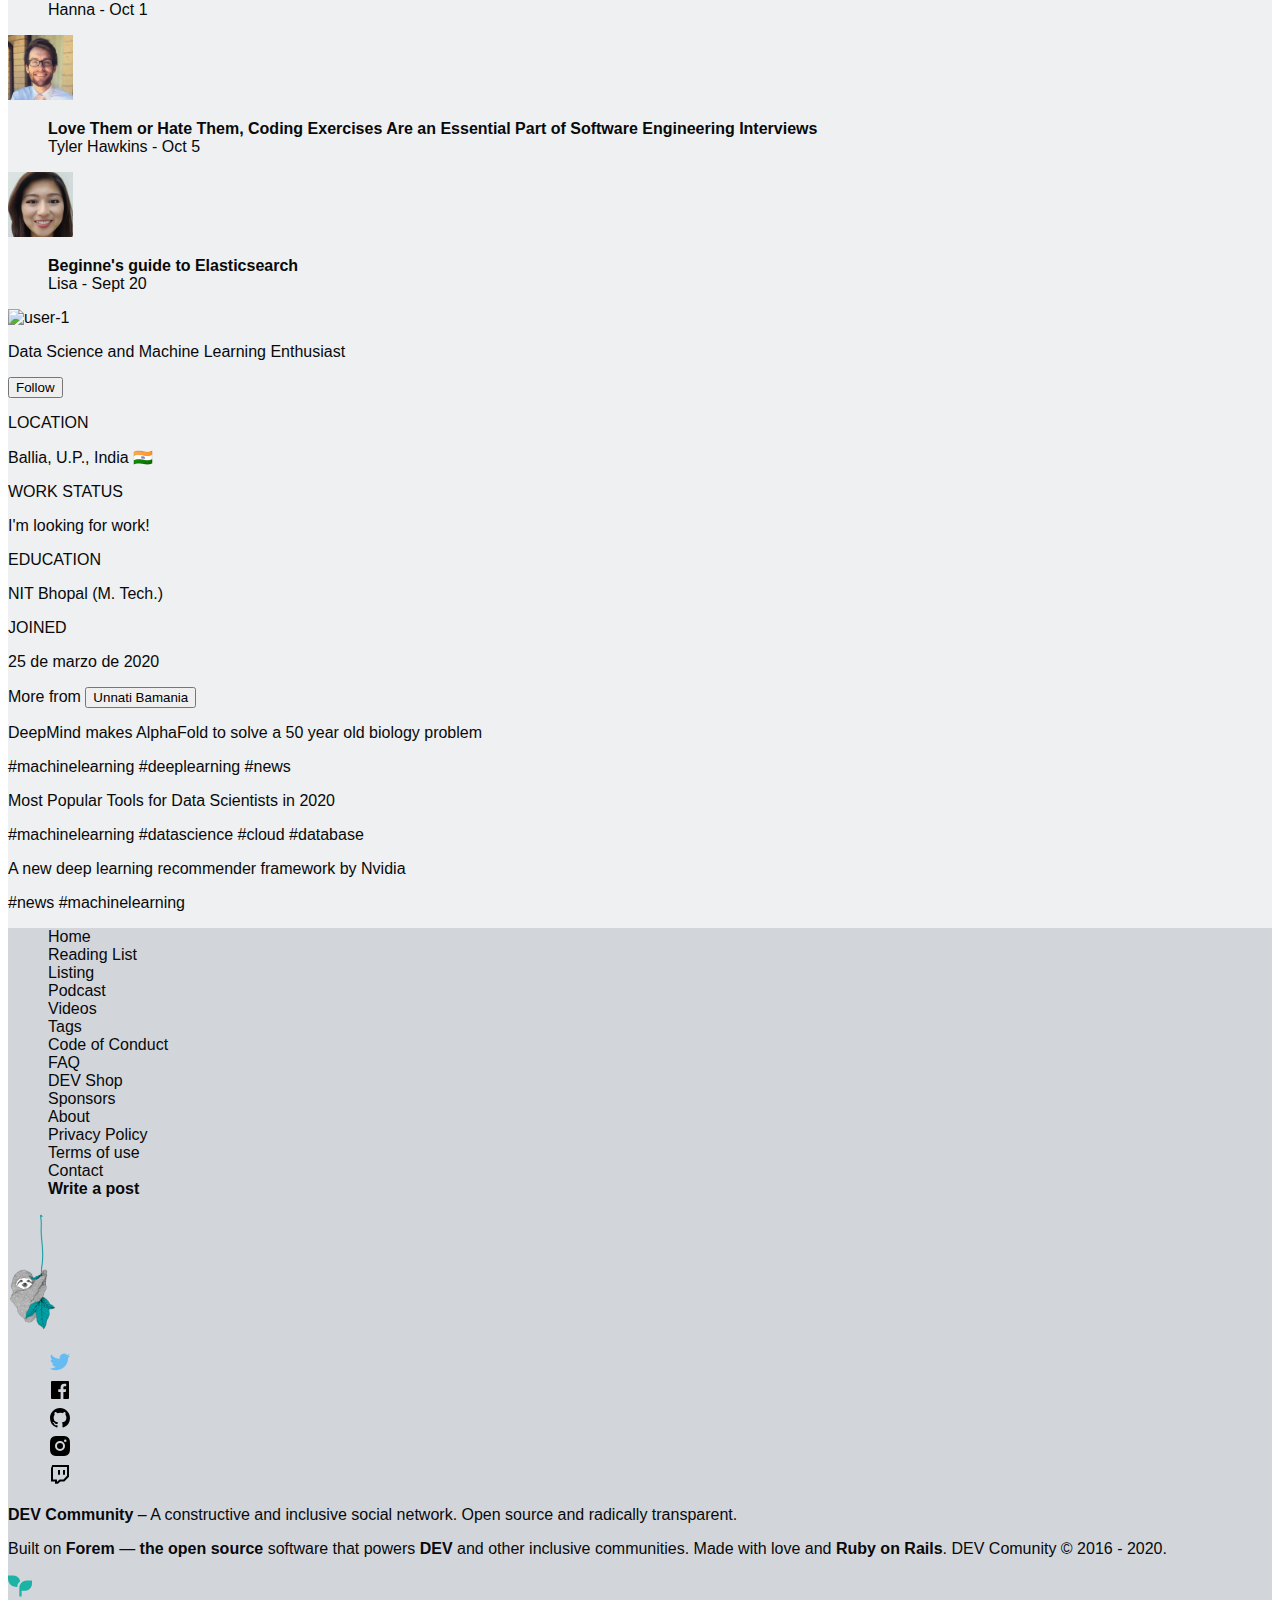
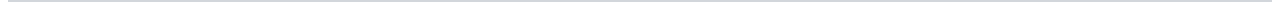
==== commit 9659357c: "ADDED new post in main html and fixing css" ====
--- a/main.html
+++ b/main.html
@@ -14,8 +14,8 @@
 </head>
 
 <body>
-    <header class="container-navbar">
-        <nav class="navbar navbar-expand-lg p-0">
+    <header class="container-navbar fixed-top bg-white">
+        <nav class="navbar navbar-expand-lg py-0">
             <div class="container bg-white d-flex">
                 <div class="nav-left d-flex align-items-center">
                     <div class="logo-img">
@@ -70,13 +70,13 @@
         </nav>
     </header>
     <!-- MAIN -->
-    <div class="container-fluid bg">
+    <div class="container-fluid mt-5 bg">
         <div class="row">
-            <div class="container">
+            <div class="container mt-2">
                 <div class="row">
                     <!-- Cianca -->
-                    <div class="col-12 col-md-2 pt-2">
-                        <div class="div sticky-top">
+                    <div class="col-12 col-md-3 col-lg-3">
+                        <div class="div fixed-top mt-5 px-5">
                             <div class="div pt-3">
                                 <img src="/assets/icon-like.svg" class="img-fluid" alt="Responsive image icon-like">
                                 <p>27</p>
@@ -99,41 +99,40 @@
                         </div>
                     </div>
 
-                    <div class="col-12 col-md-10 col-lg-7 bg-light">
-                        <div class="div img-art-principal read-post">
+                    <div class="col-12 col-md-9 col-lg-6 p-0 bg-white ">
+                        <div class="div img-art-principal read-post ">
                             <img src="" class="img-fluid">
                         </div>
-                        <div>
+                        <div class="container-post">
                             <h1><strong></strong></h1>
-                        </div>
-                        <div class="div etiquetas">
-                            <ul>
-                                <li class="li px-1"><span class="badge badge-warning"></span></li>
-                            </ul>
-                        </div>
-                        <div>
+
+                            <div class="div etiquetas">
+                                <ul>
+                                    <li class="li px-1"><span class="badge badge-warning"></span></li>
+                                </ul>
+                            </div>
+
                             <img src="" width="50" class="rounded-circle border border">
                             <p><strong></strong></p>
-                        </div>
-                        <div>
+
                             <p></p>
                         </div>
 
-
                         <!-- Manu -->
-                        <div class="section mt2">
-                            <div class="div mt-1">
+                        <div class="section p-5">
+                            <div class="div ">
                                 <ul class="d-flex flex-row justify-content-between align-items-center">
                                     <li>
-                                        <p><strong>Discussion</strong></p>
+                                        <h4><strong>Discussion</strong></h4>
                                     </li>
                                     <li><button type="button" class="btn button-white">Subscribe</button></li>
                                 </ul>
                                 <div class="d-flex flex-row align-items-start">
-                                    <div><img src="assets/images/foto-zay.jpeg" width="50" class="h-100 rounded-circle">
+                                    <div><img src="assets/images/foto-zay.jpeg" width="50"
+                                            class="h-100 rounded-circle px-1">
                                     </div>
                                     <div class="ml-3 w-100"><input type="text" placeholder="Add to de Discussion"
-                                            class="corner-square p-5 w-100"></input></div>
+                                            class="corner-square py-3 w-100"></input></div>
                                 </div>
                                 <div class="div w-100">
                                     <ul class="d-flex flex-row justify-content-start px-3">
@@ -143,14 +142,14 @@
                                 </div>
                                 <div>
                                     <div class="d-flex flex-row justify-content-start px-5 align-items-center">
-                                        <button type="button" class="btn button-blue ml-4">Submit</button></li>
-                                        <button type="button" class="btn button-gray ml-2">Preview</button></li>
+                                        <button type="button" class="btn button-blue ml-4">Submit</button>
+                                        <button type="button" class="btn button-gray ml-2">Preview</button>
                                     </div>
                                 </div>
                             </div>
                             <div class="div d-flex flex-row py-2 mt-4">
                                 <div class="div d-flex flex-column mr-3">
-                                    <img src="assets/images/user-2-7.jpeg" width="50" class="rounded-circle">
+                                    <img src="assets/images/user-2-7.jpeg" width="50" class="rounded-circle px-1">
                                     <div class="d-flex align-items-center justify-content-center"><img
                                             src="assets/icon-sign.svg"></div>
                                 </div>
@@ -164,7 +163,7 @@
 
                             <div class="div d-flex flex-row py-2 mt-4">
                                 <div class="div d-flex flex-column mr-3">
-                                    <img src="assets/images/user-2-3.jpeg" width="50" class="rounded-circle">
+                                    <img src="assets/images/user-2-3.jpeg" width="50" class="rounded-circle px-1">
                                     <div class="d-flex align-items-center justify-content-center"><img
                                             src="assets/icon-sign.svg"></div>
                                 </div>
@@ -180,7 +179,7 @@
 
                             <div class="div d-flex flex-row py-2 mt-4">
                                 <div class="div d-flex flex-column flex-align-center mr-3">
-                                    <img src="assets/images/user-2-2.jpg" width="50" class="rounded-circle">
+                                    <img src="assets/images/user-2-2.jpg" width="50" class="rounded-circle px-1">
                                     <div class="d-flex align-items-center justify-content-center"><img
                                             src="assets/icon-sign.svg"></div>
                                 </div>
@@ -195,40 +194,95 @@
                                     </div>
                                     <div><img src="assets/icon-3puntitos.svg"></div>
                                 </div>
-
-                            </div>
-
-
+                            </div>
 
                             <div class="div d-flex justify-content-center py-3">
-                                <p>Code Conduct ● Report abuse</p>
+                                <p class="text-muted">Code Conduct ● Report abuse</p>
+                            </div>
+                        </div>
+
+                        <!-- Manu -->
+                        <!-- Read Next -->
+
+                        <div class="read-next d-flex justify-content-center p-5 bg-light">
+                            <div class="div">
+                                <div class="section mt-2 w-75 d-flex flex-column justify-content-center">
+                                    <div class="div d-flex justify-content-start align-items-center">
+                                        <h4><strong>Read next</strong></h4>
+                                    </div>
+                                    <div class="div d-flex flex-row py-3">
+                                        <div class="div h-25"><img src="assets/images/user-2-4.jpeg" width="65"
+                                                class="h-100 rounded-circle"></div>
+                                        <div>
+                                            <ul>
+                                                <li><strong>30 days of react</strong></li>
+                                                <li class="text-muted">Asabeneh - Sept 30</li>
+                                            </ul>
+                                        </div>
+                                    </div>
+                                    <div class="div d-flex flex-row py-2">
+                                        <div class="div h-25"><img src="assets/images/user-2-5.png" width="65"
+                                                class="h-100 rounded-circle">
+                                        </div>
+                                        <div>
+                                            <ul>
+                                                <li><strong>Why svelte is revolutionary</strong></li>
+                                                <li class="text-muted">Hanna - Oct 1</li>
+                                            </ul>
+                                        </div>
+                                    </div>
+                                    <div class="div d-flex flex-row py-2">
+                                        <div class="div h-25"><img src="assets/images/user-2-6.jpeg" width="65"
+                                                class="h-100 rounded-circle"></div>
+                                        <div>
+                                            <ul>
+                                                <li><strong>Love Them or Hate Them, Coding Exercises Are an Essential
+                                                        Part
+                                                        of Software
+                                                        Engineering Interviews</strong></li>
+                                                <li class="text-muted">Tyler Hawkins - Oct 5</li>
+                                            </ul>
+                                        </div>
+                                    </div>
+                                    <div class="div d-flex flex-row">
+                                        <div class="div h-25"><img src="assets/images/user-2-7.jpeg" width="65"
+                                                class="h-100 rounded-circle"></div>
+                                        <div>
+                                            <ul>
+                                                <li><strong>Beginne's guide to Elasticsearch</strong></li>
+                                                <li class="text-muted">Lisa - Sept 20</li>
+                                            </ul>
+                                        </div>
+                                    </div>
+
+                                </div>
                             </div>
                         </div>
                     </div>
 
                     <!-- Cianca -->
-                    <div class="col-3 d-none d-lg-block pt-2">
-                        <div class="div sticky-top">
-                            <div class="section border border bg-light ">
-                                <div class="div mx-auto" style="width: 200px">
+                    <div class="col-3 d-none d-lg-block col-lg-3">
+                        <div class="div sticky-top ">
+                            <div class=" section border border bg-light p-4">
+                                <div class=" div user-profile">
                                     <img src="/assets/images/user-1.jpeg" width="50" alt="user-1"
                                         class="rounded-circle border border">
-                                    <p><strong>amananandrai</strong></p>
-                                </div>
-                                <div class="div mx-auto" style="width: 200px">
-                                    <p>Data Science and Machine Learning Enthusiast</p>
-                                </div>
-                                <div class="div mx-auto" style="width: 200px">
+                                    <p><strong></strong></p>
+                                </div>
+                                <div class="div">
+                                    <p class="text-muted">Data Science and Machine Learning Enthusiast</p>
+                                </div>
+                                <div class="div">
                                     <button type="button" class="btn btn-primary btn-lg">Follow</button>
                                 </div>
-                                <div class="div px-3 pt-3">
-                                    <p>LOCATION</p>
+                                <div class="div  pt-3">
+                                    <p class="text-muted">LOCATION</p>
                                     <p>Ballia, U.P., India 🇮🇳</p>
-                                    <p>WORK STATUS</p>
+                                    <p class="text-muted">WORK STATUS</p>
                                     <p>I'm looking for work!</p>
-                                    <p>EDUCATION</p>
+                                    <p class="text-muted">EDUCATION</p>
                                     <p>NIT Bhopal (M. Tech.)</p>
-                                    <p>JOINED</p>
+                                    <p class="text-muted">JOINED</p>
                                     <p>25 de marzo de 2020</p>
                                 </div>
                             </div>
@@ -236,9 +290,10 @@
                             <div class="div pt-2"></div>
 
                             <div class="section border border bg-light">
-                                <div class="border border div mx-auto">
-                                    <p class="p px-3">More from <button type="button"
-                                            class="btn btn-link">amananandrai</button></p>
+                                <div class="border border div mx-auto profile">
+                                    <p class="p px-3 profile">More from <button type="button"
+                                            class="btn btn-link">Unnati
+                                            Bamania</button></p>
                                 </div>
                                 <div class="border border div mx-auto">
                                     <p class="p px-3">DeepMind makes AlphaFold to solve a 50 year old biology problem
@@ -256,121 +311,78 @@
                             </div>
                         </div>
                     </div>
+
+                    <!-- TODOS -->
+                    <!-- FOOTER -->
+                    <div class="container-fluid border mt-4 footer-design">
+                        <div class="row">
+                            <div class="container">
+                                <div class="row mt-5">
+                                    <div class="col-12 w-100">
+                                        <ul class=" d-flex flex-row justify-content-between">
+                                            <li>Home</li>
+                                            <li>Reading List</li>
+                                            <li>Listing</li>
+                                            <li>Podcast</li>
+                                            <li>Videos</li>
+                                            <li>Tags</li>
+                                            <li>Code of Conduct</li>
+                                            <li>FAQ</li>
+                                            <li>DEV Shop</li>
+                                            <li>Sponsors</li>
+                                            <li>About</li>
+                                            <li>Privacy Policy</li>
+                                            <li>Terms of use</li>
+                                            <li>Contact</li>
+                                            <li><strong>Write a post</strong></li>
+                                        </ul>
+                                        <div><img src="assets/images/ph-animal.png" width="50"
+                                                class="h-100 rounded-circle">
+                                        </div>
+
+                                    </div>
+                                    <div class="col-12">
+                                        <ul class=" d-flex flex-row align-items-center justify-content-center">
+                                            <li class="px-2"><img src="assets/icon-twitter.svg"></li>
+                                            <li class="px-2"><img src="assets/icon-fb.svg"></li>
+                                            <li class="px-2"><img src="assets/icon-github.svg"></li>
+                                            <li class="px-2"><img src="assets/icon-instagram.svg"></li>
+                                            <li class="px-2"><img src="assets/icon-twitch.svg"></li>
+                                        </ul>
+                                    </div>
+                                    <div class="col-12 d-flex flex-row justify-content-center pt-4">
+                                        <div>
+                                            <p><strong>DEV Community </strong> – A constructive and inclusive social
+                                                network.
+                                                Open
+                                                source and radically transparent.</p>
+                                        </div>
+                                    </div>
+                                    <div
+                                        class="col-12 d-flex flex-column align-items-center justify-content-center pt-1">
+                                        <div
+                                            class="w-75 d-flex flex-row flex-wrap justify-content-center align-items-center">
+                                            <p class="text-center">Built on <strong>Forem</strong> — <strong>the open
+                                                    source</strong>
+                                                software that powers <strong>DEV</strong> and other inclusive
+                                                communities.
+                                                Made
+                                                with
+                                                love and<strong> Ruby on Rails</strong>. DEV Comunity © 2016 - 2020.
+                                            </p>
+                                        </div>
+                                        <div class="pb-5 pt-3"><img src="assets/icon-plant.svg"></div>
+                                    </div>
+                                </div>
+                            </div>
+                        </div>
+                    </div>
+
                 </div>
             </div>
         </div>
     </div>
 
-    <!-- Manu -->
-    <!-- Read Next -->
-    <div class="col-7 mt-4 offset-3 read-next d-flex justify-content-center">
-        <div class="div">
-            <div class="section mt-4 w-75 d-flex flex-column justify-content-center">
-                <div class="div d-flex justify-content-start align-items-center">
-                    <p><strong>Read next</strong></p>
-                </div>
-                <div class="div d-flex flex-row py-3">
-                    <div class="div h-25"><img src="assets/images/user-2-4.jpeg" width="65"
-                            class="h-100 rounded-circle"></div>
-                    <div>
-                        <ul>
-                            <li><strong>30 days of react</strong></li>
-                            <li>Asabeneh - Sept 30</li>
-                        </ul>
-                    </div>
-                </div>
-                <div class="div d-flex flex-row py-2">
-                    <div class="div h-25"><img src="assets/images/user-2-5.png" width="65" class="h-100 rounded-circle">
-                    </div>
-                    <div>
-                        <ul>
-                            <li><strong>Why svelte is revolutionary</strong></li>
-                            <li>Hanna - Oct 1</li>
-                        </ul>
-                    </div>
-                </div>
-                <div class="div d-flex flex-row py-2">
-                    <div class="div h-25"><img src="assets/images/user-2-6.jpeg" width="65"
-                            class="h-100 rounded-circle"></div>
-                    <div>
-                        <ul>
-                            <li><strong>Love Them or Hate Them, Coding Exercises Are an Essential Part of Software
-                                    Engineering Interviews</strong></li>
-                            <li>Tyler Hawkins - Oct 5</li>
-                        </ul>
-                    </div>
-                </div>
-                <div class="div d-flex flex-row">
-                    <div class="div h-25"><img src="assets/images/user-2-7.jpeg" width="65"
-                            class="h-100 rounded-circle"></div>
-                    <div>
-                        <ul>
-                            <li><strong>Beginne's guide to Elasticsearch</strong></li>
-                            <li>Lisa - Sept 20</li>
-                        </ul>
-                    </div>
-                </div>
-
-
-            </div>
-        </div>
-    </div>
-
-    <!-- TODOS -->
-    <!-- FOOTER -->
-    <div class="container-fluid border mt-4 footer-design">
-        <div class="row">
-            <div class="container">
-                <div class="row mt-5">
-                    <div class="col-12 w-100">
-                        <ul class=" d-flex flex-row justify-content-between">
-                            <li>Home</li>
-                            <li>Reading List</li>
-                            <li>Listing</li>
-                            <li>Podcast</li>
-                            <li>Videos</li>
-                            <li>Tags</li>
-                            <li>Code of Conduct</li>
-                            <li>FAQ</li>
-                            <li>DEV Shop</li>
-                            <li>Sponsors</li>
-                            <li>About</li>
-                            <li>Privacy Policy</li>
-                            <li>Terms of use</li>
-                            <li>Contact</li>
-                            <li><strong>Write a post</strong></li>
-                        </ul>
-                        <div><img src="assets/images/ph-animal.png" width="50" class="h-100 rounded-circle"></div>
-
-                    </div>
-                    <div class="col-12">
-                        <ul class=" d-flex flex-row align-items-center justify-content-center">
-                            <li class="px-2"><img src="assets/icon-twitter.svg"></li>
-                            <li class="px-2"><img src="assets/icon-fb.svg"></li>
-                            <li class="px-2"><img src="assets/icon-github.svg"></li>
-                            <li class="px-2"><img src="assets/icon-instagram.svg"></li>
-                            <li class="px-2"><img src="assets/icon-twitch.svg"></li>
-                        </ul>
-                    </div>
-                    <div class="col-12 d-flex flex-row justify-content-center pt-4">
-                        <div>
-                            <p><strong>DEV Community </strong> – A constructive and inclusive social network. Open
-                                source and radically transparent.</p>
-                        </div>
-                    </div>
-                    <div class="col-12 d-flex flex-column align-items-center justify-content-center pt-1">
-                        <div class="w-75 d-flex flex-row flex-wrap justify-content-center align-items-center">
-                            <p class="text-center">Built on <strong>Forem</strong> — <strong>the open source</strong>
-                                software that powers <strong>DEV</strong> and other inclusive communities. Made with
-                                love and<strong> Ruby on Rails</strong>. DEV Comunity © 2016 - 2020.
-                            </p>
-                        </div>
-                        <div class="pb-5 pt-3"><img src="assets/icon-plant.svg"></div>
-                    </div>
-                </div>
-            </div>
-        </div>
-    </div>
 
 
     <script src="https://ajax.googleapis.com/ajax/libs/jquery/3.5.1/jquery.min.js"></script>
@@ -378,6 +390,7 @@
         integrity="sha384-ygbV9kiqUc6oa4msXn9868pTtWMgiQaeYH7/t7LECLbyPA2x65Kgf80OJFdroafW"
         crossorigin="anonymous"></script>
     <script src="js/post.js"></script>
+    <script src="js/userprofile.js"></script>
 </body>
 
 </html>--- a/css/style-2.css
+++ b/css/style-2.css
@@ -121,10 +121,4 @@
       -ms-flex-pack: start;
           justify-content: flex-start;
 }
-
-.read-next {
-  border-radius: 10px;
-  background-color: #eef0f1;
-  border: 1px solid #b6b5b5;
-}
 /*# sourceMappingURL=style-2.css.map */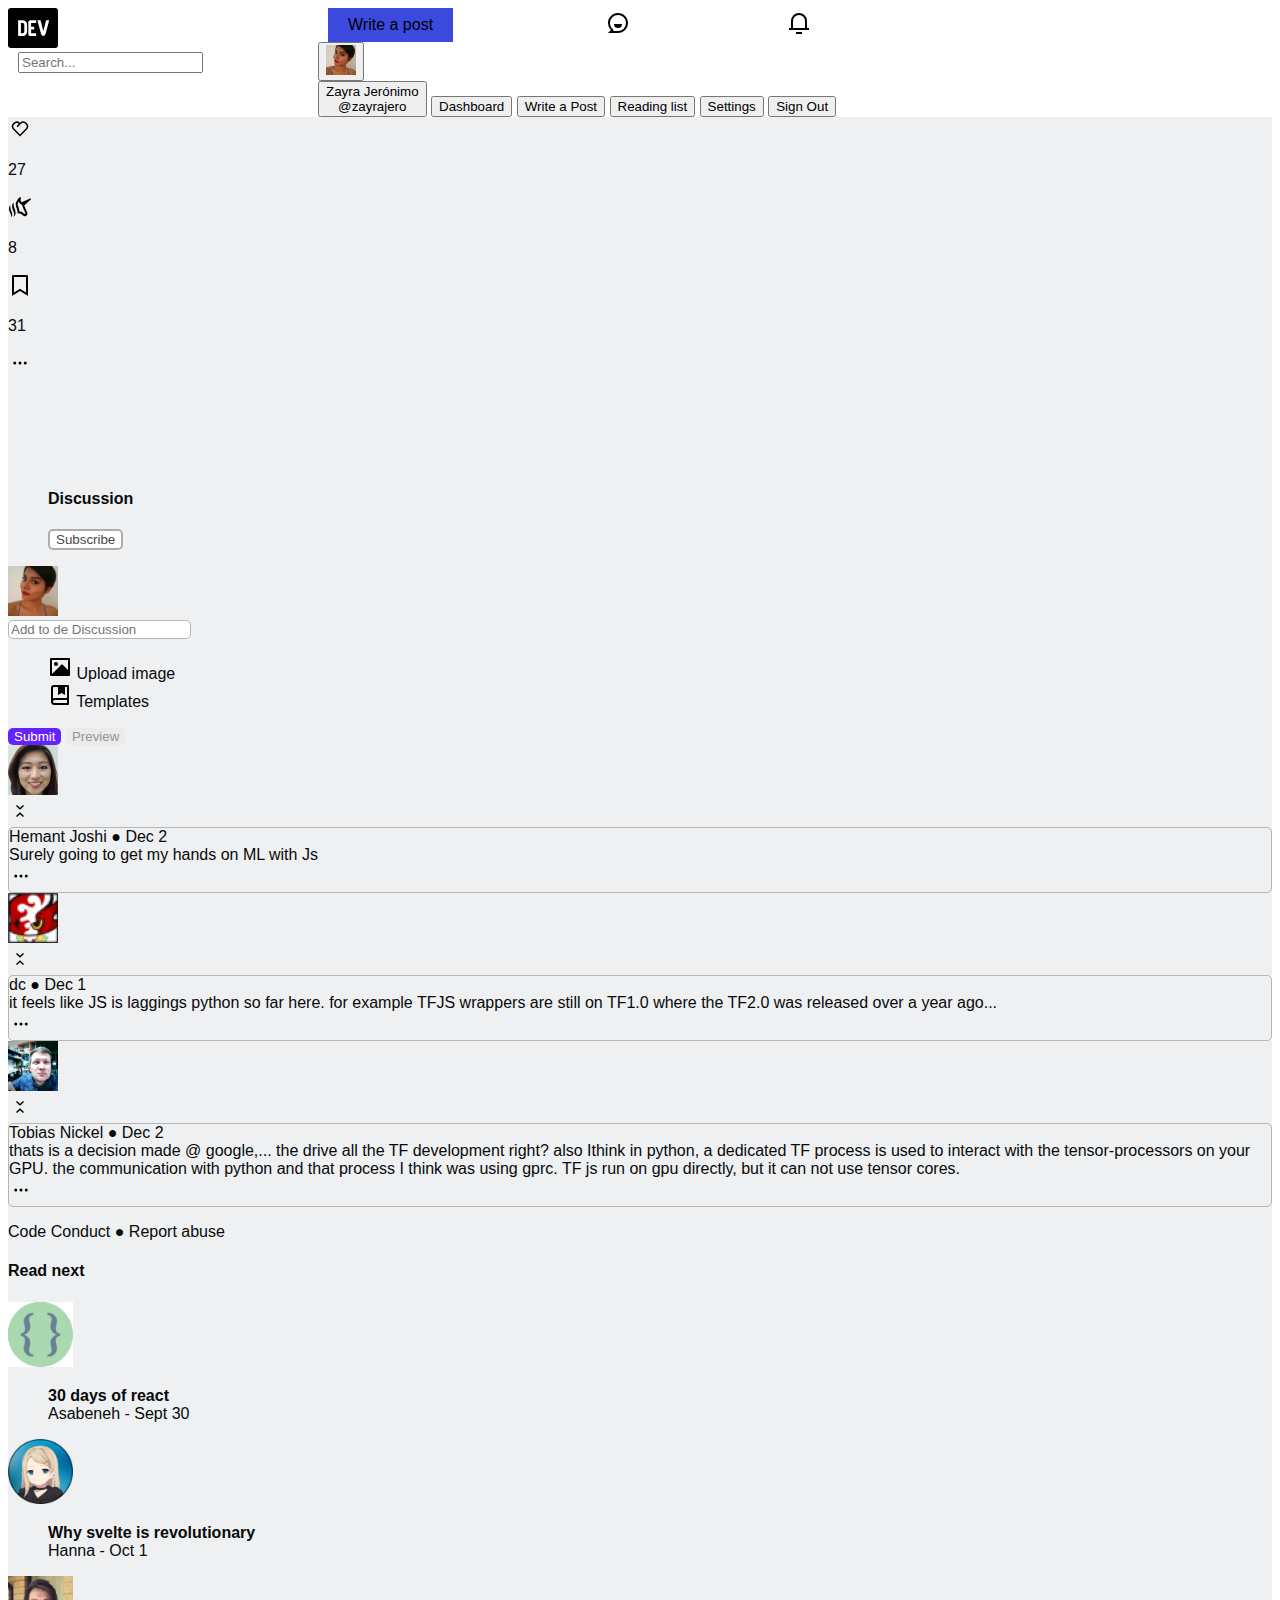
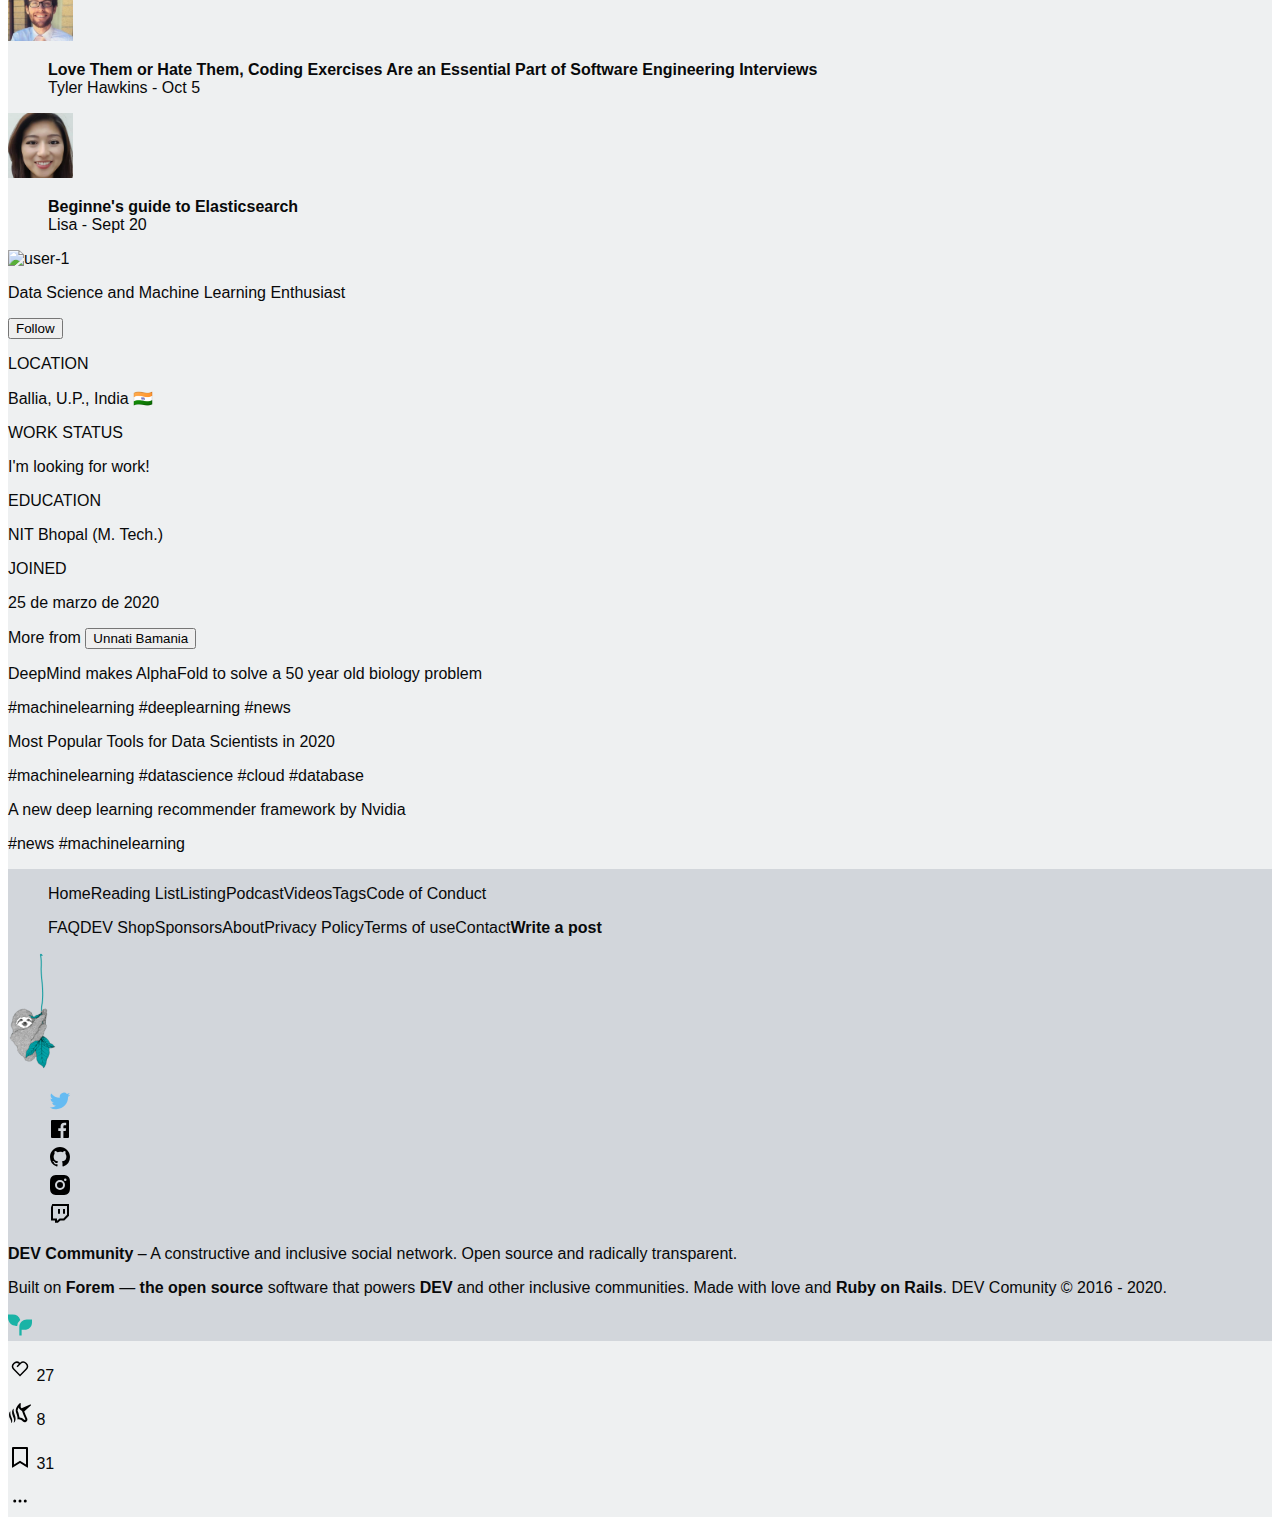
==== commit ffe740ae: "ADDED changes style" ====
--- a/main.html
+++ b/main.html
@@ -15,8 +15,8 @@
 
 <body>
     <header class="container-navbar fixed-top bg-white">
-        <nav class="navbar navbar-expand-lg py-0">
-            <div class="container bg-white d-flex">
+        <nav class="navbar-expand-lg py-0">
+            <div class="container d-flex navbar">
                 <div class="nav-left d-flex align-items-center">
                     <div class="logo-img">
                         <a href="index.html">
@@ -75,23 +75,23 @@
             <div class="container mt-2">
                 <div class="row">
                     <!-- Cianca -->
-                    <div class="col-12 col-md-3 col-lg-3">
-                        <div class="div fixed-top mt-5 px-5">
-                            <div class="div pt-3">
+                    <div class="d-none d-md-block col-md-3 col-lg-3  px-5">
+                        <div class="div fixed-top mt-5  px-5">
+                            <div class="div pt-5 px-5">
                                 <img src="/assets/icon-like.svg" class="img-fluid" alt="Responsive image icon-like">
                                 <p>27</p>
                             </div>
-                            <div class="div pt-2">
+                            <div class="div pt-2 px-5">
                                 <img src="/assets/icon-unicorn.svg" class="img-fluid"
                                     alt="Responsive image icon-unicorn">
                                 <p>8</p>
                             </div>
-                            <div class="div pt-2">
+                            <div class="div pt-2 px-5">
                                 <img src="/assets/icon-bookmark.svg" class="img-fluid"
                                     alt="Responsive image icon-bookmark">
                                 <p>31</p>
                             </div>
-                            <div class="div pt-2">
+                            <div class="div pt-2 px-5">
                                 <img src="/assets/icon-3puntitos.svg" class="img-fluid"
                                     alt="Responsive image icon-listing">
                                 <p></p>
@@ -99,7 +99,7 @@
                         </div>
                     </div>
 
-                    <div class="col-12 col-md-9 col-lg-6 p-0 bg-white ">
+                    <div class="col-12 col-md-9 col-lg-6 px-0 bg-white ">
                         <div class="div img-art-principal read-post ">
                             <img src="" class="img-fluid">
                         </div>
@@ -204,7 +204,7 @@
                         <!-- Manu -->
                         <!-- Read Next -->
 
-                        <div class="read-next d-flex justify-content-center p-5 bg-light">
+                        <div class="read-next d-flex justify-content-center px-5 bg-light">
                             <div class="div">
                                 <div class="section mt-2 w-75 d-flex flex-column justify-content-center">
                                     <div class="div d-flex justify-content-start align-items-center">
@@ -261,7 +261,7 @@
                     </div>
 
                     <!-- Cianca -->
-                    <div class="col-3 d-none d-lg-block col-lg-3">
+                    <div class="col-12 d-lg-block col-lg-3 px-2">
                         <div class="div sticky-top ">
                             <div class=" section border border bg-light p-4">
                                 <div class=" div user-profile">
@@ -319,7 +319,8 @@
                             <div class="container">
                                 <div class="row mt-5">
                                     <div class="col-12 w-100">
-                                        <ul class=" d-flex flex-row justify-content-between">
+                                        <ul class=" d-flex flex-row justify-content-between li-one">
+
                                             <li>Home</li>
                                             <li>Reading List</li>
                                             <li>Listing</li>
@@ -327,6 +328,8 @@
                                             <li>Videos</li>
                                             <li>Tags</li>
                                             <li>Code of Conduct</li>
+                                        </ul>
+                                        <ul class=" d-flex flex-row justify-content-between li-two">
                                             <li>FAQ</li>
                                             <li>DEV Shop</li>
                                             <li>Sponsors</li>
@@ -336,6 +339,9 @@
                                             <li>Contact</li>
                                             <li><strong>Write a post</strong></li>
                                         </ul>
+
+
+
                                         <div><img src="assets/images/ph-animal.png" width="50"
                                                 class="h-100 rounded-circle">
                                         </div>
@@ -378,6 +384,31 @@
                         </div>
                     </div>
 
+                    <!-- Cianca BARRA RESPONSIVE-->
+                    <div class="">
+                        <div class="div fixed-bottom mt-5 px-5 row d-md-none mx-auto bg-light">
+                            <div class="div pt-3 col">
+                                <p><img src="/assets/icon-like.svg" class="img-fluid" alt="Responsive image icon-like">
+                                    27</p>
+                            </div>
+                            <div class="div pt-2 col">
+                                <p><img src="/assets/icon-unicorn.svg" class="img-fluid"
+                                        alt="Responsive image icon-unicorn">
+                                    8</p>
+                            </div>
+                            <div class="div pt-2 col">
+                                <p><img src="/assets/icon-bookmark.svg" class="img-fluid"
+                                        alt="Responsive image icon-bookmark">
+                                    31</p>
+                            </div>
+                            <div class="div pt-2 col">
+                                <img src="/assets/icon-3puntitos.svg" class="img-fluid"
+                                    alt="Responsive image icon-listing">
+                            </div>
+                        </div>
+                    </div>
+
+
                 </div>
             </div>
         </div>
--- a/css/style-2.css
+++ b/css/style-2.css
@@ -15,15 +15,29 @@
 .container {
   padding: 10px auto;
   width: 100%;
+  display: -webkit-box;
+  display: -ms-flexbox;
+  display: flex;
+  background: 0;
+}
+
+.navbar {
+  background: 0;
 }
 
 .logo-img {
-  padding-left: 10px;
+  padding-left: 0 50px;
 }
 
 .nav-search {
-  padding-left: 5px;
-  width: 150px;
+  padding-left: 10px;
+  width: 140px;
+}
+
+@media only screen and (min-width: 1024px) {
+  .nav-search {
+    width: 300px;
+  }
 }
 
 .nav-btn {
@@ -39,9 +53,16 @@
   background: #323ebe;
 }
 
+@media only screen and (min-width: 1024px) {
+  .nav-btn {
+    padding: 8px 20px;
+    font-size: 16px;
+  }
+}
+
 @media only screen and (min-width: 768px) {
   .wrap-icon {
-    margin: 0 15px;
+    padding: 0 15px;
   }
 }
 
@@ -59,6 +80,18 @@
 
 .icon-nav .icon {
   padding: 0 15px;
+}
+
+@media only screen and (min-width: 768px) {
+  .icon-nav {
+    padding: 0 30px;
+  }
+}
+
+@media only screen and (min-width: 1024px) {
+  .icon-nav {
+    padding: 0 10px;
+  }
 }
 
 .dropdown-menu {
@@ -121,4 +154,12 @@
       -ms-flex-pack: start;
           justify-content: flex-start;
 }
+
+.li-one, .li-two {
+  display: -webkit-box;
+  display: -ms-flexbox;
+  display: flex;
+  -ms-flex-line-pack: center;
+      align-content: center;
+}
 /*# sourceMappingURL=style-2.css.map */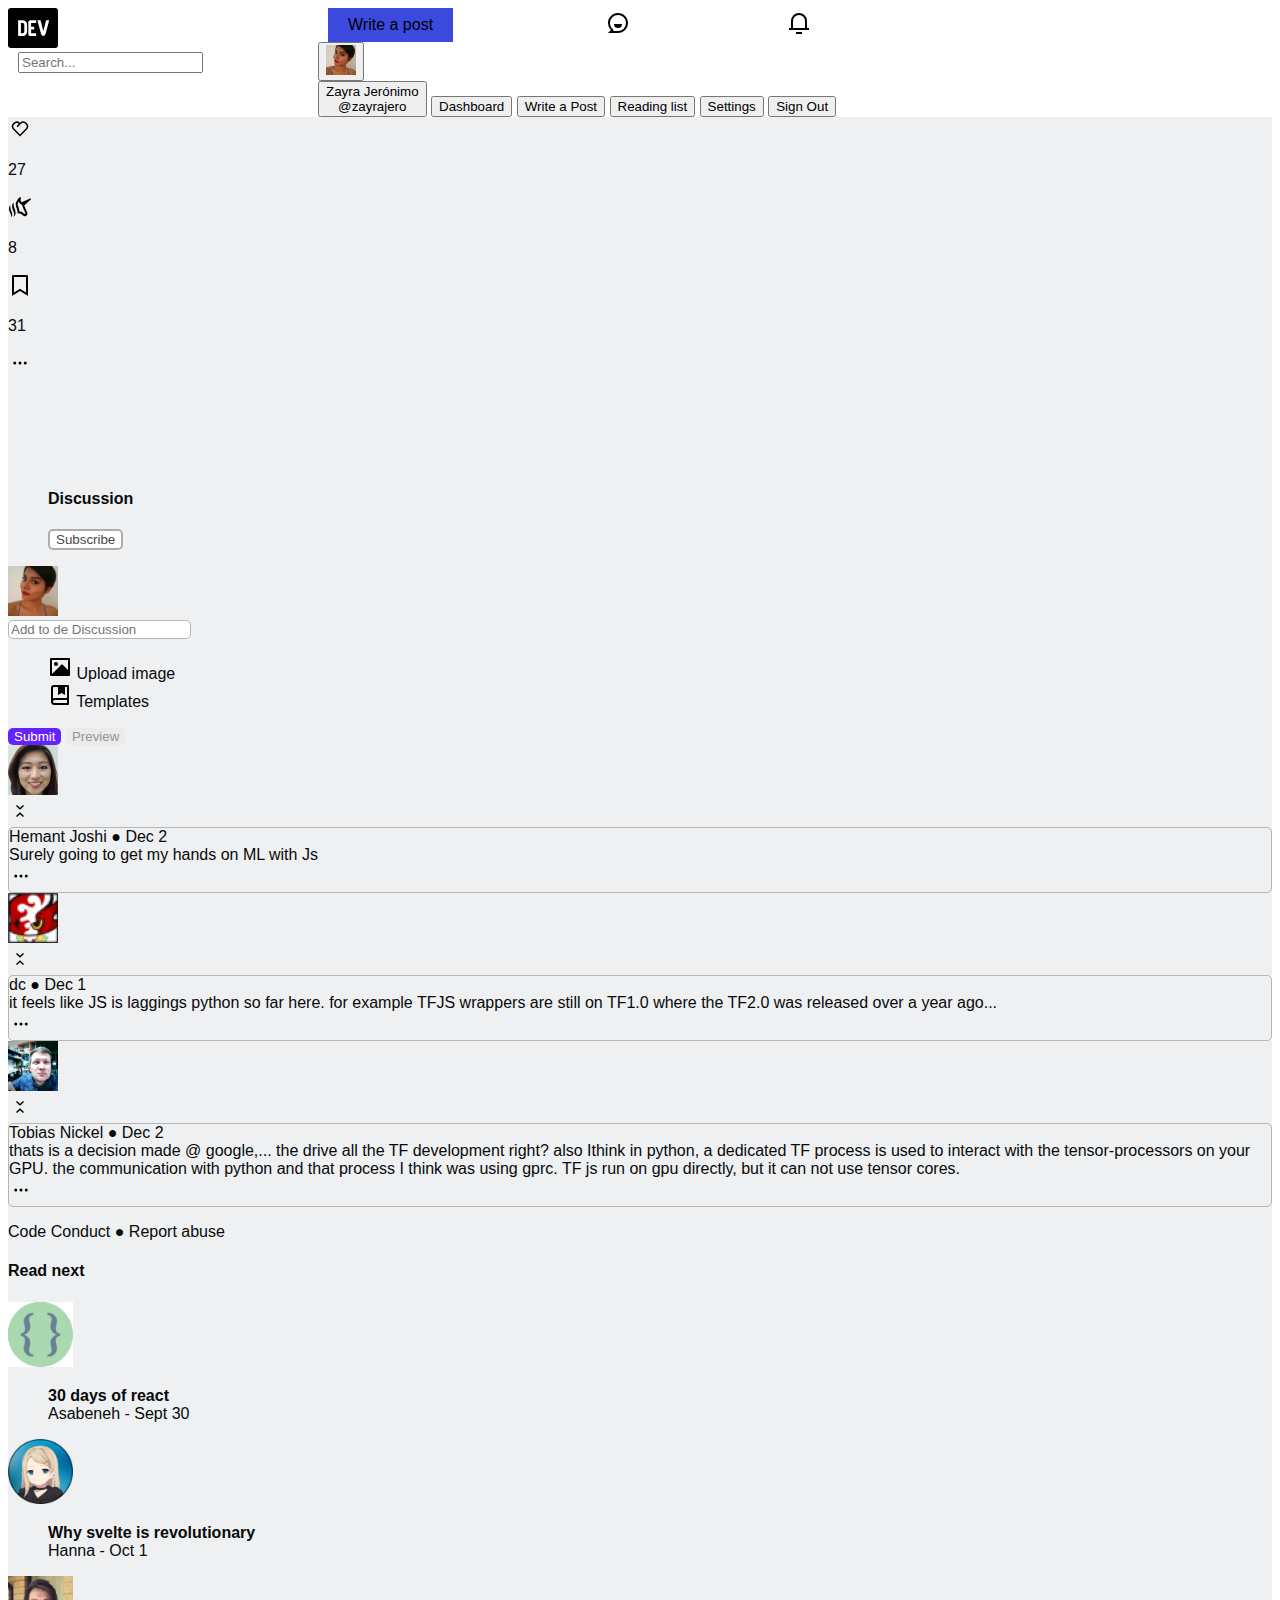
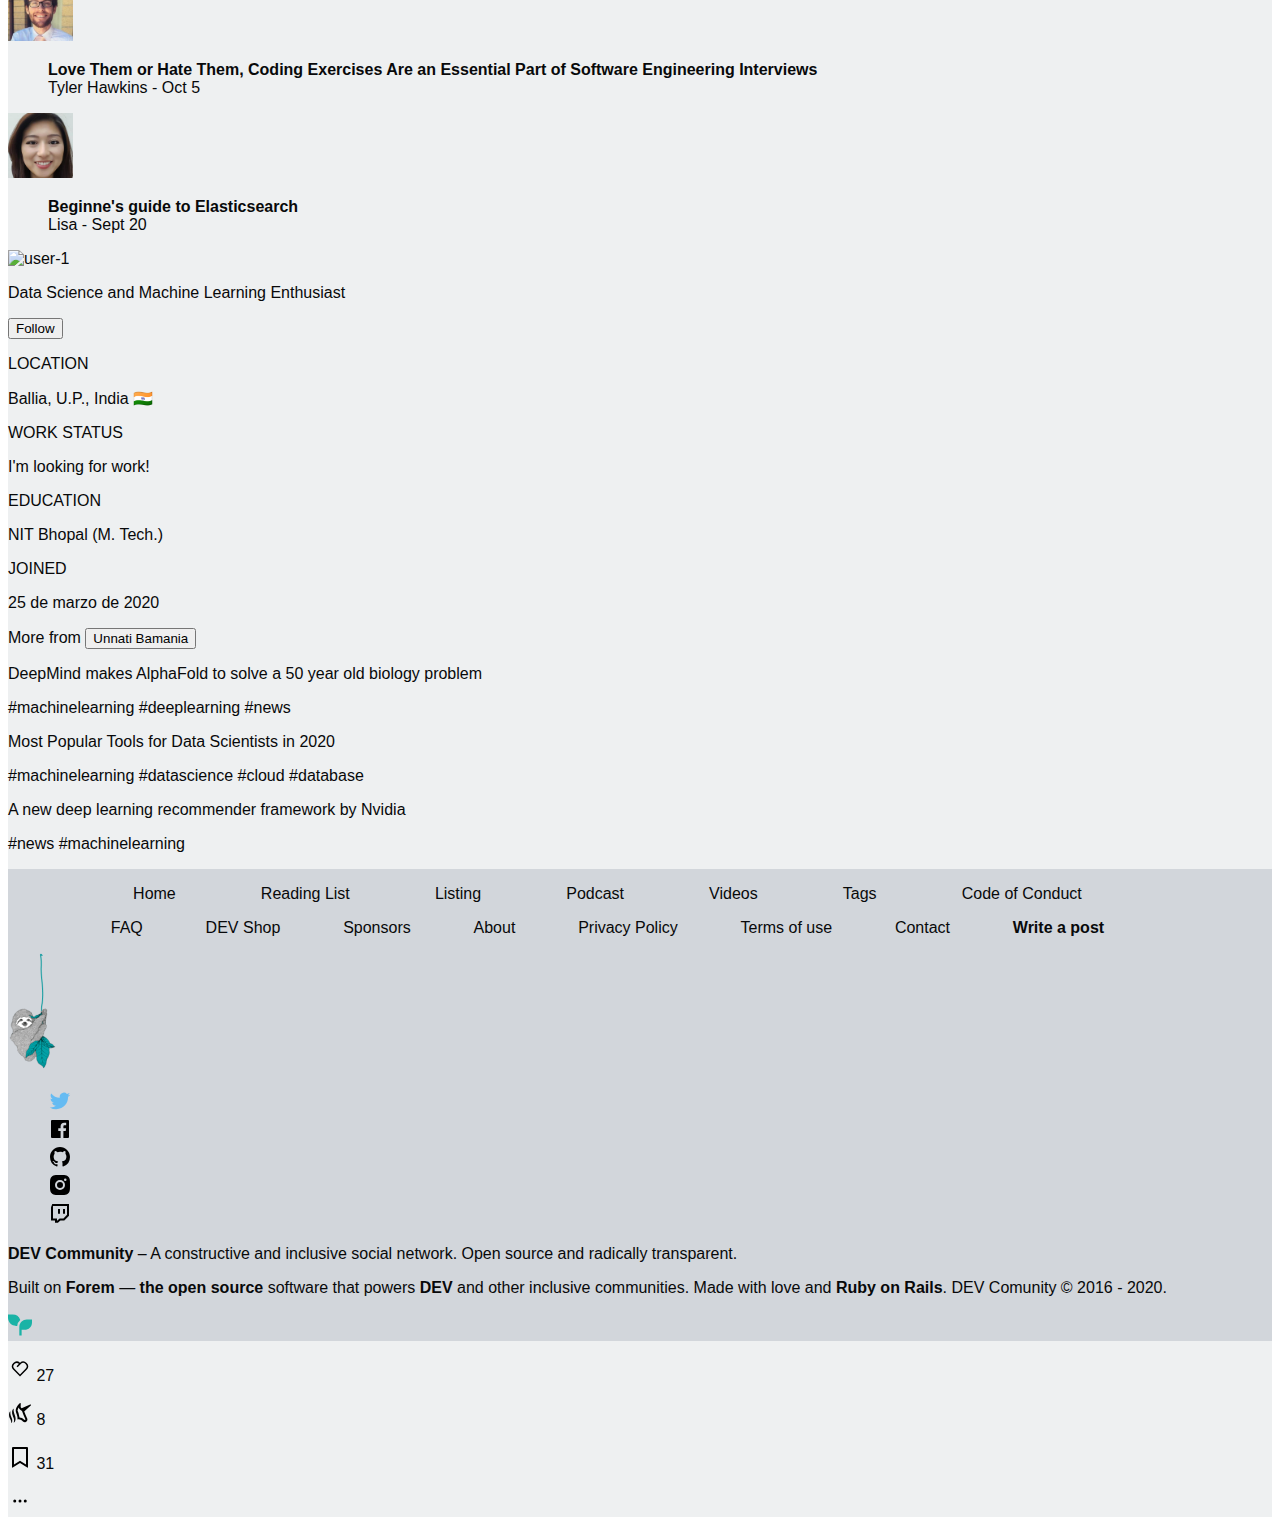
==== commit f7397395: "ADDED styles" ====
--- a/main.html
+++ b/main.html
@@ -8,9 +8,7 @@
         integrity="sha384-giJF6kkoqNQ00vy+HMDP7azOuL0xtbfIcaT9wjKHr8RbDVddVHyTfAAsrekwKmP1" crossorigin="anonymous">
     <link rel="stylesheet" href="css/style-2.css">
     <link rel="icon" type="image" href="/assets/icon-logo.svg" />
-    <title>10 famous Javascript
-        libraries for Machine
-        Learning</title>
+    <title>Some proyects to build your resume!</title>
 </head>
 
 <body>
@@ -35,8 +33,10 @@
                 <div class="nav-right d-flex align-items-center">
                     <div class="d-flex wrapper-icon">
                         <div class="icon-nav">
-                            <button type="button" class="d-none d-md-flex btn btn-primary btn-lg nav-btn">Write a
-                                post</button>
+                            <a href="newpost.html">
+                                <button type="button" class="d-none d-md-flex btn btn-primary btn-lg nav-btn">Write a
+                                    post</button>
+                            </a>
 
                             <div class="icon">
                                 <img src="/assets/icon-chat.svg" alt="icon">
@@ -319,8 +319,7 @@
                             <div class="container">
                                 <div class="row mt-5">
                                     <div class="col-12 w-100">
-                                        <ul class=" d-flex flex-row justify-content-between li-one">
-
+                                        <ul class=" d-flex   li-one">
                                             <li>Home</li>
                                             <li>Reading List</li>
                                             <li>Listing</li>
@@ -329,7 +328,7 @@
                                             <li>Tags</li>
                                             <li>Code of Conduct</li>
                                         </ul>
-                                        <ul class=" d-flex flex-row justify-content-between li-two">
+                                        <ul class=" d-flex li-two">
                                             <li>FAQ</li>
                                             <li>DEV Shop</li>
                                             <li>Sponsors</li>
@@ -343,7 +342,7 @@
 
 
                                         <div><img src="assets/images/ph-animal.png" width="50"
-                                                class="h-100 rounded-circle">
+                                                class="h-100 rounded-circle d-none d-lg-block mx-auto">
                                         </div>
 
                                     </div>
@@ -377,7 +376,7 @@
                                                 love and<strong> Ruby on Rails</strong>. DEV Comunity © 2016 - 2020.
                                             </p>
                                         </div>
-                                        <div class="pb-5 pt-3"><img src="assets/icon-plant.svg"></div>
+                                        <div class="pb-5 pt-3 mb-3"><img src="assets/icon-plant.svg"></div>
                                     </div>
                                 </div>
                             </div>
--- a/css/style-2.css
+++ b/css/style-2.css
@@ -10,6 +10,10 @@
 
 .bg {
   background: #eef0f1;
+}
+
+a {
+  text-decoration: none;
 }
 
 .container {
@@ -156,10 +160,28 @@
 }
 
 .li-one, .li-two {
-  display: -webkit-box;
-  display: -ms-flexbox;
-  display: flex;
+  -webkit-box-orient: vertical;
+  -webkit-box-direction: normal;
+      -ms-flex-direction: column;
+          flex-direction: column;
   -ms-flex-line-pack: center;
       align-content: center;
 }
+
+@media only screen and (min-width: 768px) {
+  .li-one, .li-two {
+    display: -webkit-box;
+    display: -ms-flexbox;
+    display: flex;
+    -ms-flex-line-pack: center;
+        align-content: center;
+    -webkit-box-pack: space-evenly;
+        -ms-flex-pack: space-evenly;
+            justify-content: space-evenly;
+    -webkit-box-orient: horizontal;
+    -webkit-box-direction: normal;
+        -ms-flex-direction: row;
+            flex-direction: row;
+  }
+}
 /*# sourceMappingURL=style-2.css.map */